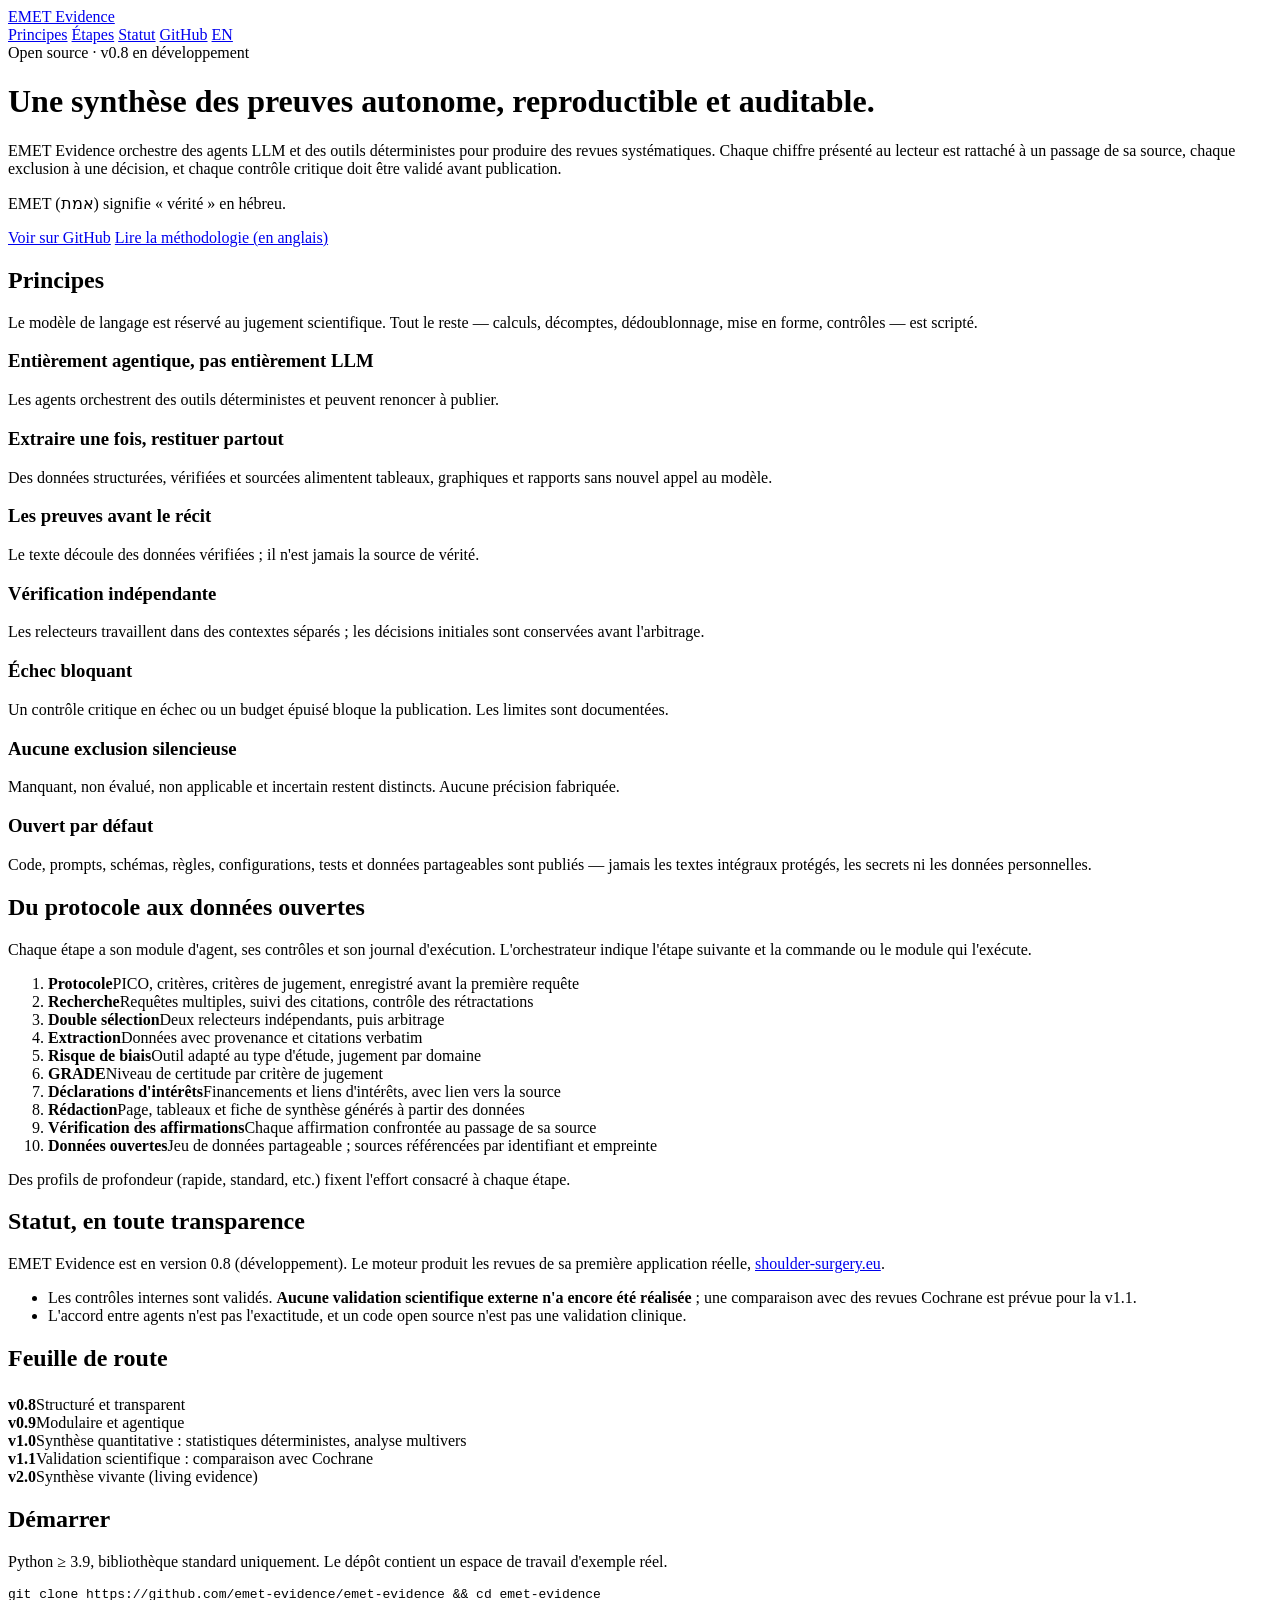
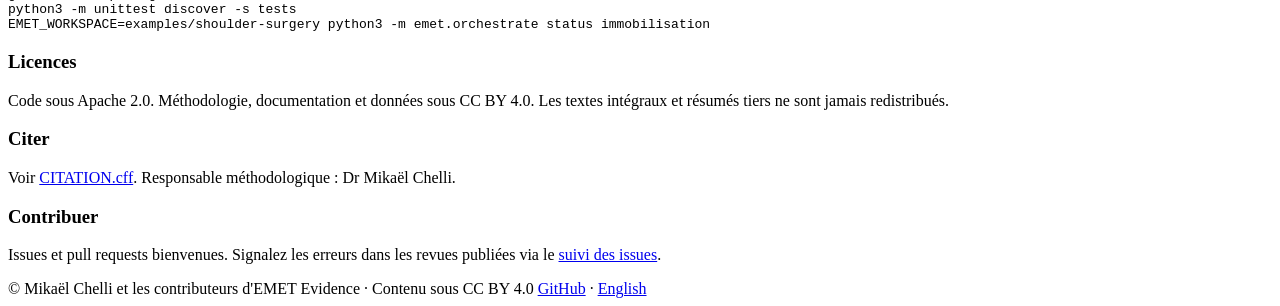
==== public/fr/index.html @ a4d4337a "One-page site for emet-evidence.com (EN + FR), Cloudflare Workers static assets Co-Authored-By: Clau" ====
<!doctype html>
<html lang="fr">
<head>
<meta charset="utf-8">
<meta name="viewport" content="width=device-width, initial-scale=1">
<title>EMET Evidence — cadre open source de synthèse des preuves auditable</title>
<meta name="description" content="EMET Evidence est un cadre open source de synthèse des preuves autonome, reproductible et auditable : des agents LLM orchestrent des outils déterministes pour produire des revues systématiques.">
<link rel="canonical" href="https://emet-evidence.com/fr/">
<link rel="alternate" hreflang="en" href="https://emet-evidence.com/">
<link rel="alternate" hreflang="fr" href="https://emet-evidence.com/fr/">
<link rel="alternate" hreflang="x-default" href="https://emet-evidence.com/">
<meta property="og:title" content="EMET Evidence">
<meta property="og:description" content="Cadre open source de synthèse des preuves autonome, reproductible et auditable.">
<meta property="og:url" content="https://emet-evidence.com/fr/">
<meta property="og:type" content="website">
<meta property="og:locale" content="fr_FR">
<link rel="icon" href="/favicon.svg" type="image/svg+xml">
<link rel="stylesheet" href="/style.css">
</head>
<body>

<header class="top">
  <div class="wrap">
    <a class="brand" href="/fr/"><img class="mark" src="/favicon.svg" alt="">EMET Evidence</a>
    <nav class="top">
      <a href="#principes">Principes</a>
      <a href="#pipeline">Étapes</a>
      <a href="#statut">Statut</a>
      <a href="https://github.com/emet-evidence/emet-evidence">GitHub</a>
      <a class="lang" href="/" hreflang="en" lang="en">EN</a>
    </nav>
  </div>
</header>

<main>
<div class="wrap hero">
  <div class="eyebrow">Open source · v0.8 en développement</div>
  <h1>Une synthèse des preuves autonome, reproductible et auditable.</h1>
  <p class="lead">EMET Evidence orchestre des agents LLM et des outils déterministes pour produire des revues systématiques. Chaque chiffre présenté au lecteur est rattaché à un passage de sa source, chaque exclusion à une décision, et chaque contrôle critique doit être validé avant publication.</p>
  <p class="lead"><span class="hebrew">EMET (אמת) signifie « vérité » en hébreu.</span></p>
  <div class="cta">
    <a class="btn primary" href="https://github.com/emet-evidence/emet-evidence">Voir sur GitHub</a>
    <a class="btn ghost" href="https://github.com/emet-evidence/emet-evidence/blob/main/methodology/METHODOLOGY.md">Lire la méthodologie (en anglais)</a>
  </div>
</div>

<section id="principes">
  <div class="wrap">
    <h2>Principes</h2>
    <p class="sub">Le modèle de langage est réservé au jugement scientifique. Tout le reste — calculs, décomptes, dédoublonnage, mise en forme, contrôles — est scripté.</p>
    <div class="grid">
      <div class="card"><h3>Entièrement agentique, pas entièrement LLM</h3><p>Les agents orchestrent des outils déterministes et peuvent renoncer à publier.</p></div>
      <div class="card"><h3>Extraire une fois, restituer partout</h3><p>Des données structurées, vérifiées et sourcées alimentent tableaux, graphiques et rapports sans nouvel appel au modèle.</p></div>
      <div class="card"><h3>Les preuves avant le récit</h3><p>Le texte découle des données vérifiées ; il n'est jamais la source de vérité.</p></div>
      <div class="card"><h3>Vérification indépendante</h3><p>Les relecteurs travaillent dans des contextes séparés ; les décisions initiales sont conservées avant l'arbitrage.</p></div>
      <div class="card"><h3>Échec bloquant</h3><p>Un contrôle critique en échec ou un budget épuisé bloque la publication. Les limites sont documentées.</p></div>
      <div class="card"><h3>Aucune exclusion silencieuse</h3><p>Manquant, non évalué, non applicable et incertain restent distincts. Aucune précision fabriquée.</p></div>
      <div class="card"><h3>Ouvert par défaut</h3><p>Code, prompts, schémas, règles, configurations, tests et données partageables sont publiés — jamais les textes intégraux protégés, les secrets ni les données personnelles.</p></div>
    </div>
  </div>
</section>

<section id="pipeline">
  <div class="wrap">
    <h2>Du protocole aux données ouvertes</h2>
    <p class="sub">Chaque étape a son module d'agent, ses contrôles et son journal d'exécution. L'orchestrateur indique l'étape suivante et la commande ou le module qui l'exécute.</p>
    <ol class="pipeline">
      <li><strong>Protocole</strong><span>PICO, critères, critères de jugement, enregistré avant la première requête</span></li>
      <li><strong>Recherche</strong><span>Requêtes multiples, suivi des citations, contrôle des rétractations</span></li>
      <li><strong>Double sélection</strong><span>Deux relecteurs indépendants, puis arbitrage</span></li>
      <li><strong>Extraction</strong><span>Données avec provenance et citations verbatim</span></li>
      <li><strong>Risque de biais</strong><span>Outil adapté au type d'étude, jugement par domaine</span></li>
      <li><strong>GRADE</strong><span>Niveau de certitude par critère de jugement</span></li>
      <li><strong>Déclarations d'intérêts</strong><span>Financements et liens d'intérêts, avec lien vers la source</span></li>
      <li><strong>Rédaction</strong><span>Page, tableaux et fiche de synthèse générés à partir des données</span></li>
      <li><strong>Vérification des affirmations</strong><span>Chaque affirmation confrontée au passage de sa source</span></li>
      <li><strong>Données ouvertes</strong><span>Jeu de données partageable ; sources référencées par identifiant et empreinte</span></li>
    </ol>
    <p class="note">Des profils de profondeur (rapide, standard, etc.) fixent l'effort consacré à chaque étape.</p>
  </div>
</section>

<section id="statut">
  <div class="wrap">
    <div class="status">
      <h2>Statut, en toute transparence</h2>
      <p>EMET Evidence est en version 0.8 (développement). Le moteur produit les revues de sa première application réelle, <a href="https://shoulder-surgery.eu">shoulder-surgery.eu</a>.</p>
      <ul>
        <li>Les contrôles internes sont validés. <strong>Aucune validation scientifique externe n'a encore été réalisée</strong> ; une comparaison avec des revues Cochrane est prévue pour la v1.1.</li>
        <li>L'accord entre agents n'est pas l'exactitude, et un code open source n'est pas une validation clinique.</li>
      </ul>
    </div>
  </div>
</section>

<section id="feuille-de-route">
  <div class="wrap">
    <h2 style="margin-bottom:24px">Feuille de route</h2>
    <div class="roadmap">
      <div class="now"><b>v0.8</b><span>Structuré et transparent</span></div>
      <div><b>v0.9</b><span>Modulaire et agentique</span></div>
      <div><b>v1.0</b><span>Synthèse quantitative : statistiques déterministes, analyse multivers</span></div>
      <div><b>v1.1</b><span>Validation scientifique : comparaison avec Cochrane</span></div>
      <div><b>v2.0</b><span>Synthèse vivante (living evidence)</span></div>
    </div>
  </div>
</section>

<section id="demarrer">
  <div class="wrap">
    <h2>Démarrer</h2>
    <p class="sub">Python ≥ 3.9, bibliothèque standard uniquement. Le dépôt contient un espace de travail d'exemple réel.</p>
<pre><code>git clone https://github.com/emet-evidence/emet-evidence && cd emet-evidence
python3 -m unittest discover -s tests
EMET_WORKSPACE=examples/shoulder-surgery python3 -m emet.orchestrate status immobilisation</code></pre>
  </div>
</section>

<section id="licences">
  <div class="wrap grid">
    <div class="card"><h3>Licences</h3><p>Code sous Apache 2.0. Méthodologie, documentation et données sous CC BY 4.0. Les textes intégraux et résumés tiers ne sont jamais redistribués.</p></div>
    <div class="card"><h3>Citer</h3><p>Voir <a href="https://github.com/emet-evidence/emet-evidence/blob/main/CITATION.cff">CITATION.cff</a>. Responsable méthodologique : Dr Mikaël Chelli.</p></div>
    <div class="card"><h3>Contribuer</h3><p>Issues et pull requests bienvenues. Signalez les erreurs dans les revues publiées via le <a href="https://github.com/emet-evidence/emet-evidence/issues">suivi des issues</a>.</p></div>
  </div>
</section>
</main>

<footer>
  <div class="wrap">
    <span>© Mikaël Chelli et les contributeurs d'EMET Evidence · Contenu sous CC BY 4.0</span>
    <span><a href="https://github.com/emet-evidence/emet-evidence">GitHub</a> · <a href="/" hreflang="en" lang="en">English</a></span>
  </div>
</footer>
</body>
</html>
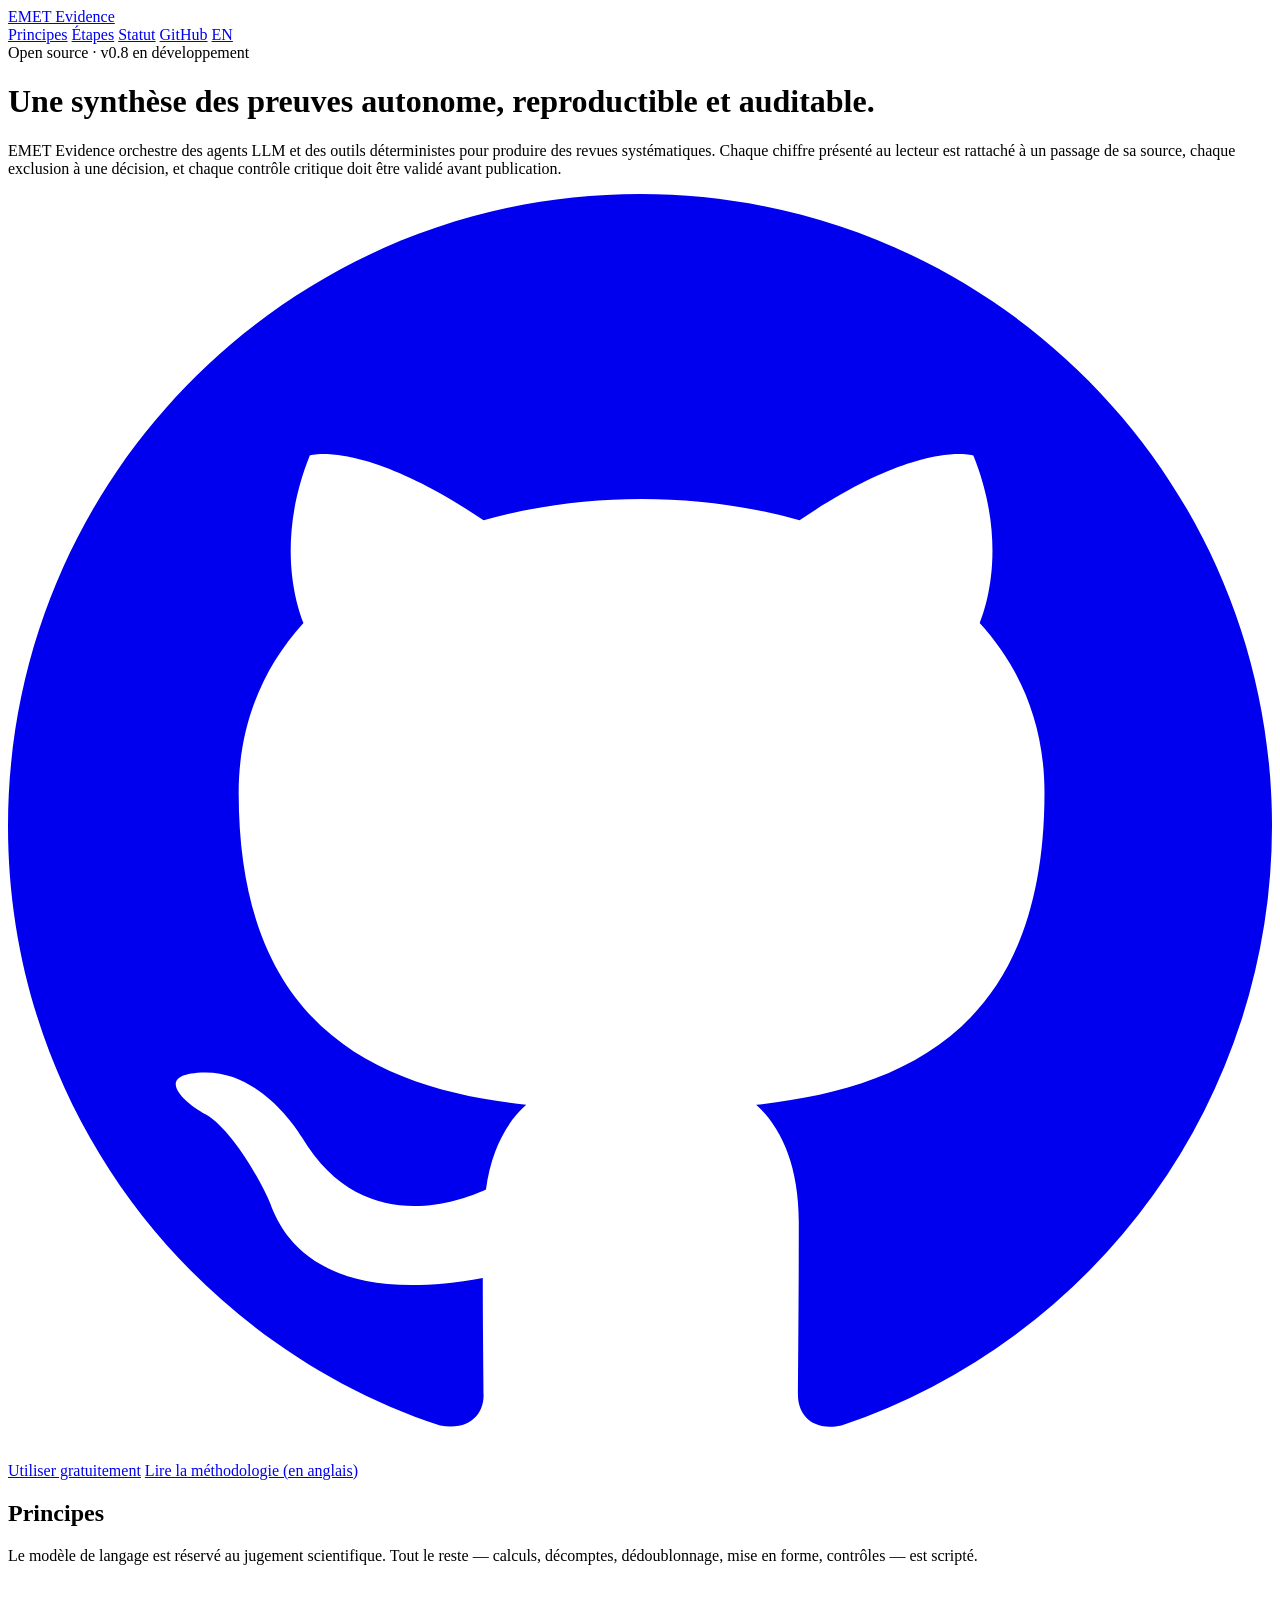
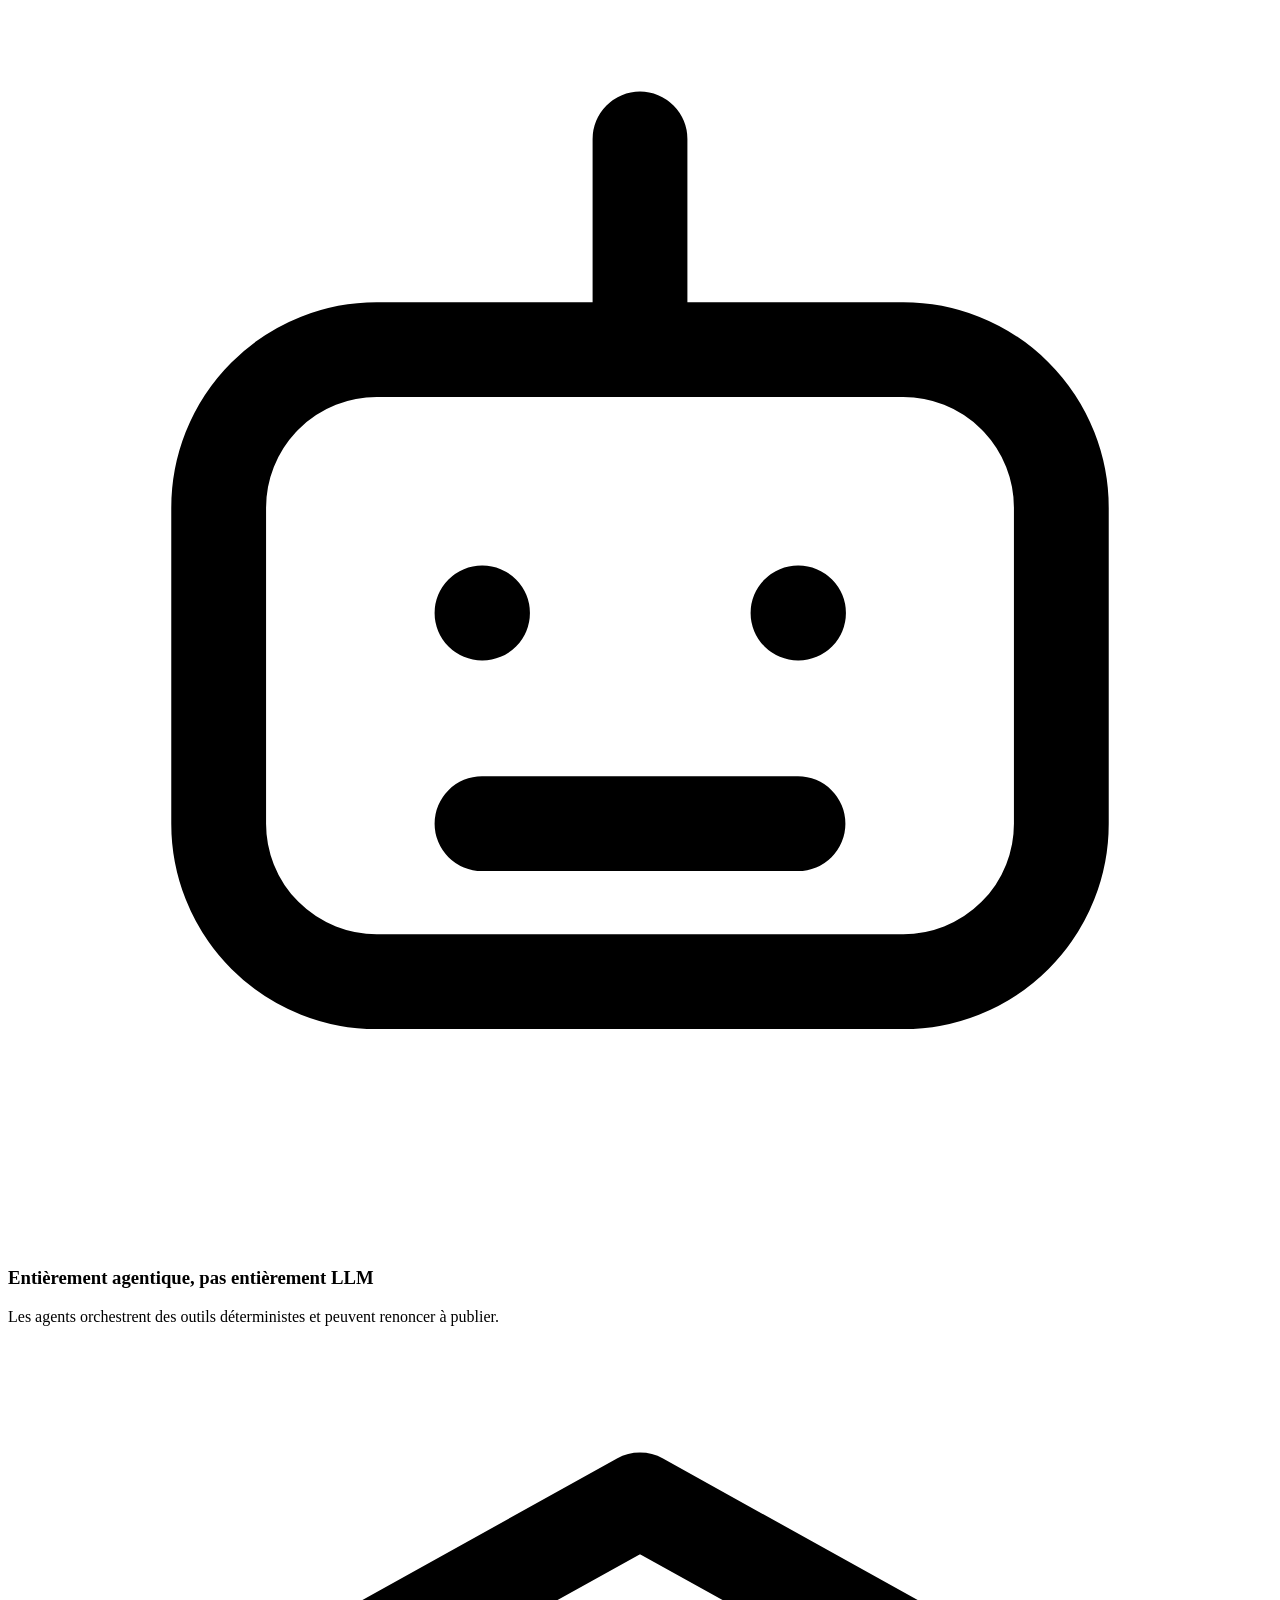
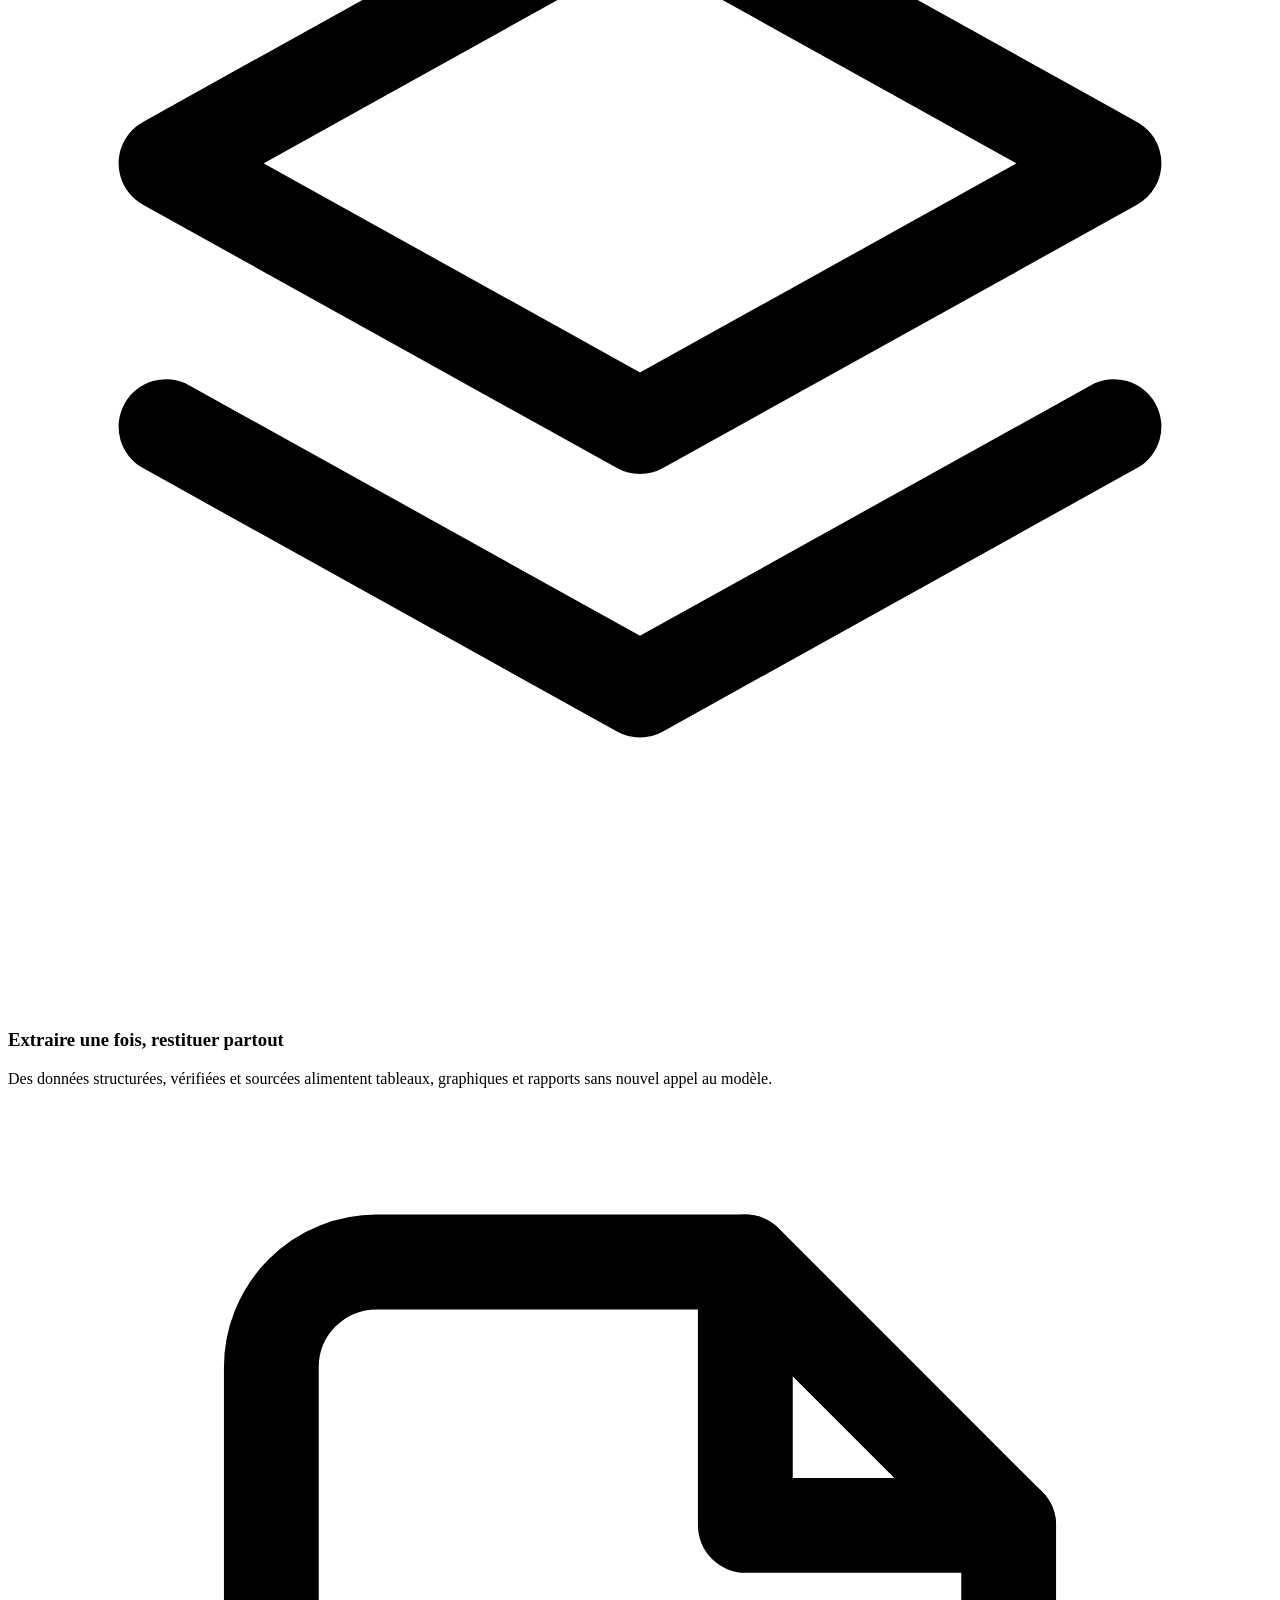
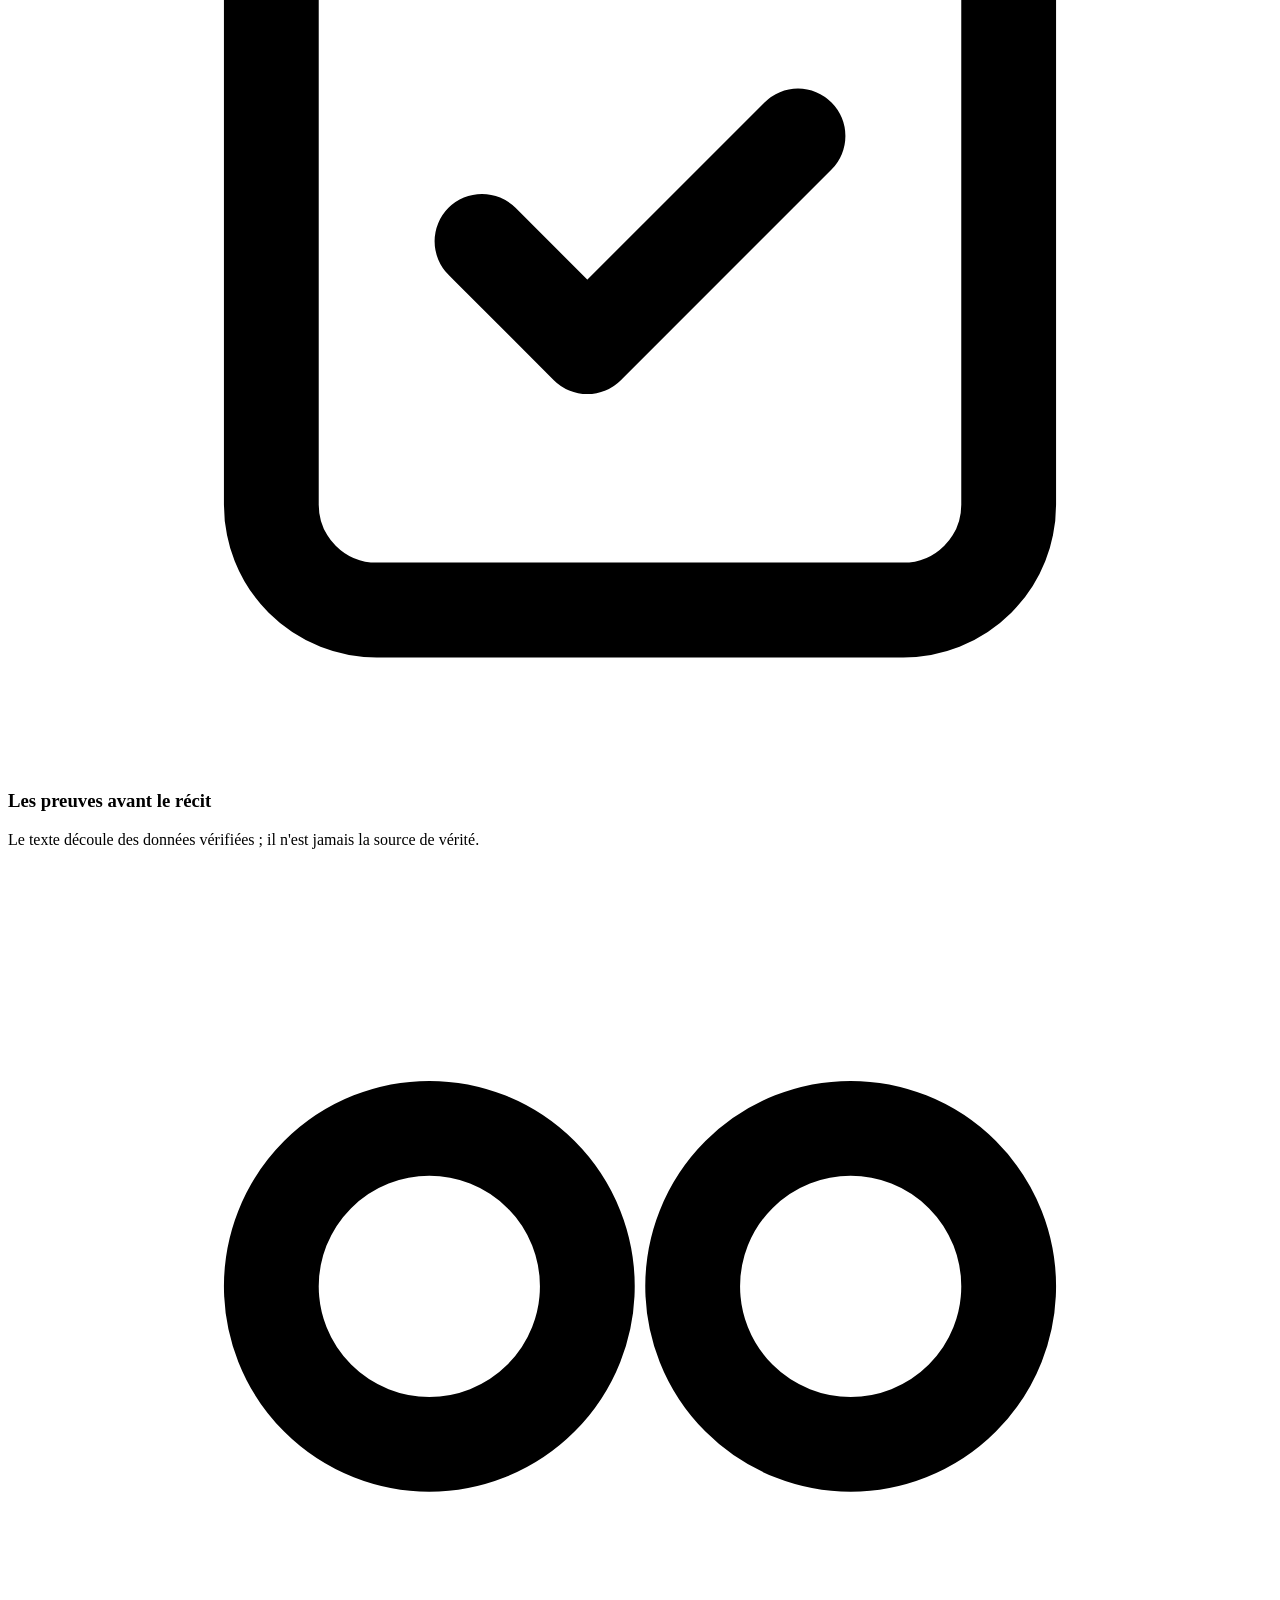
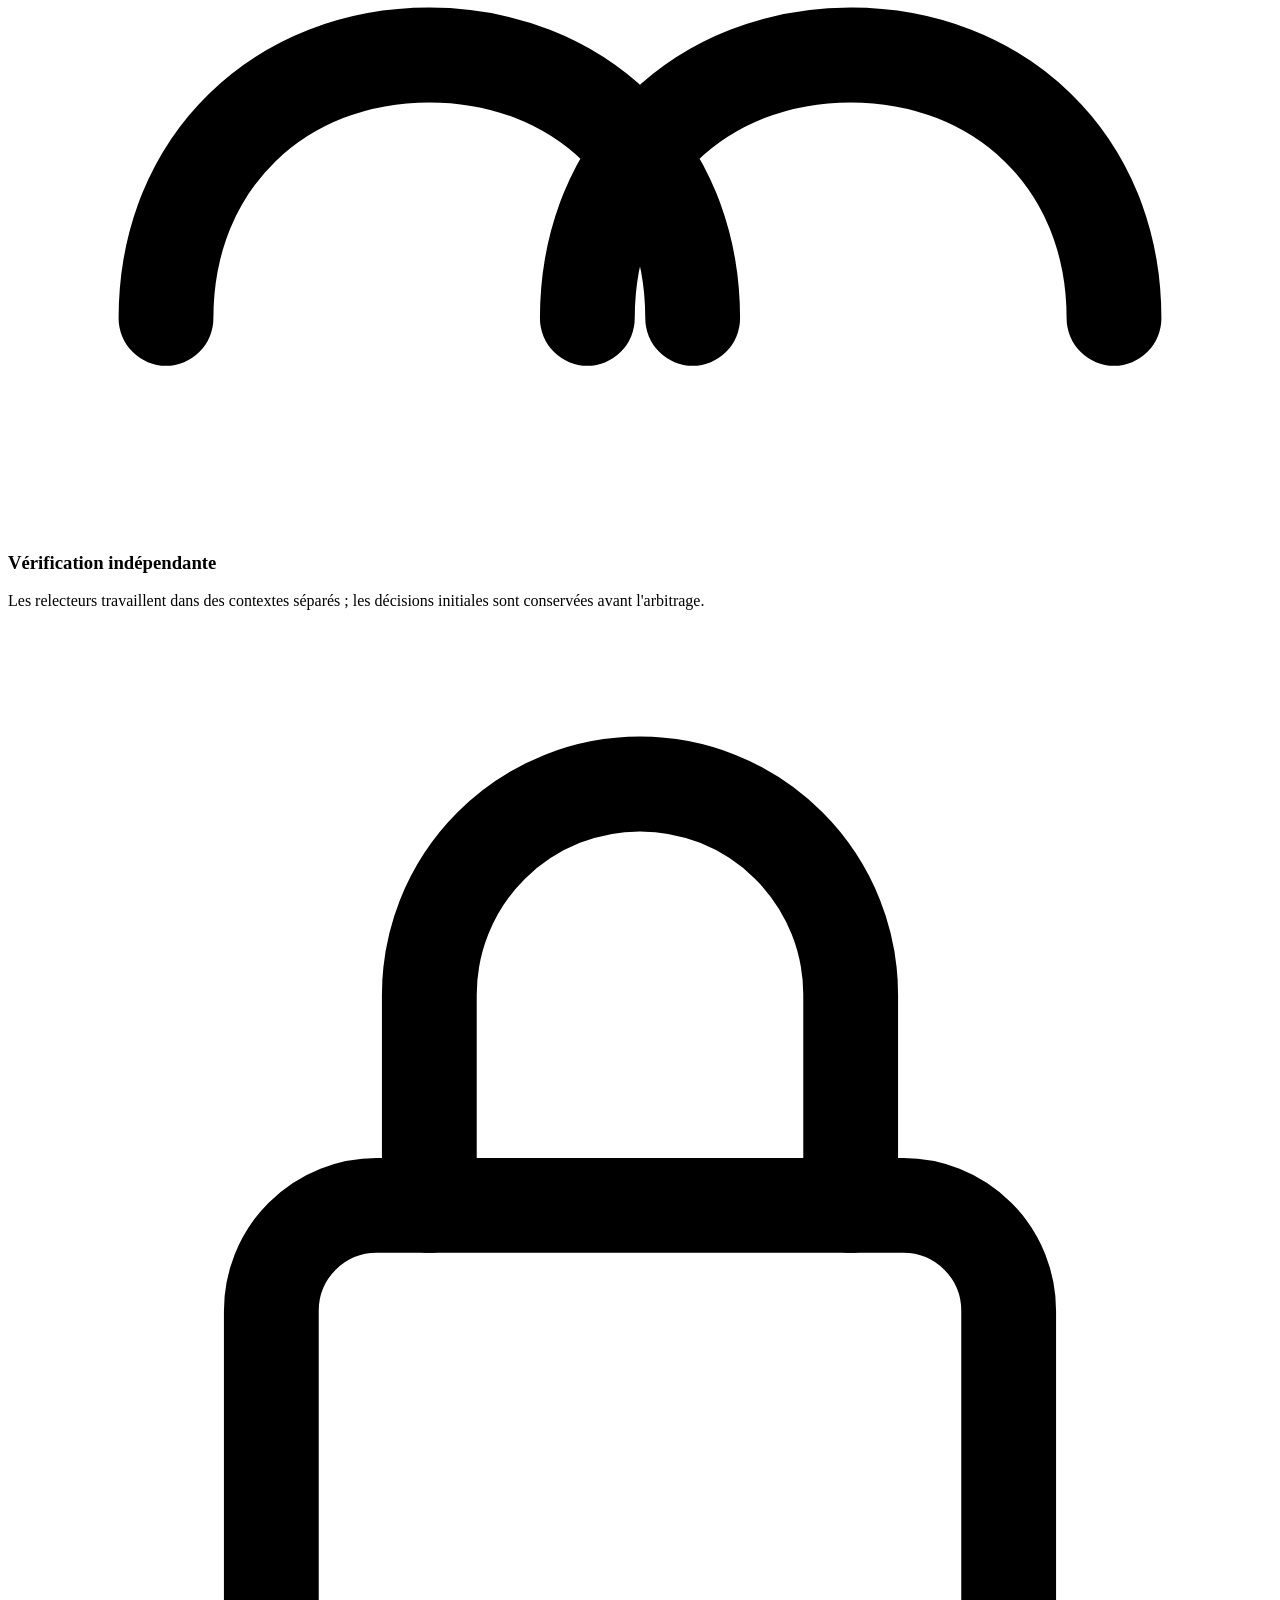
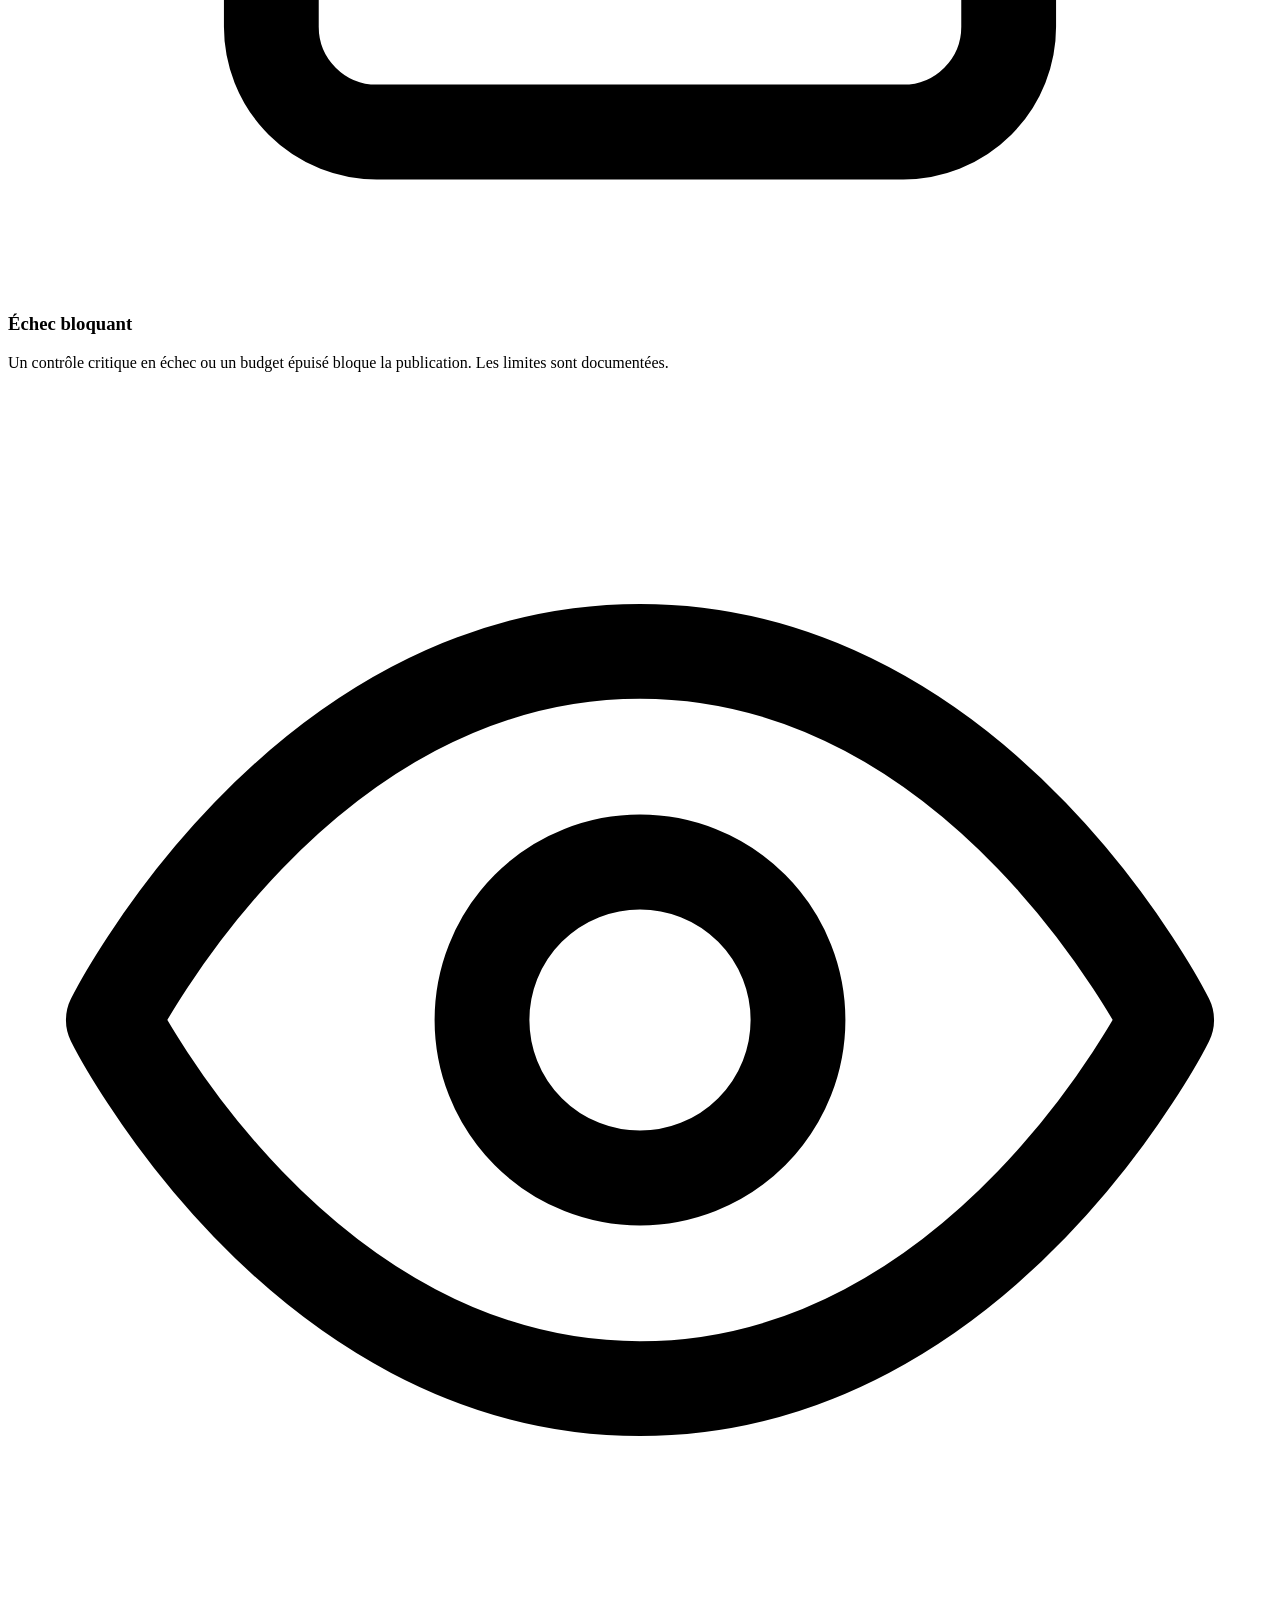
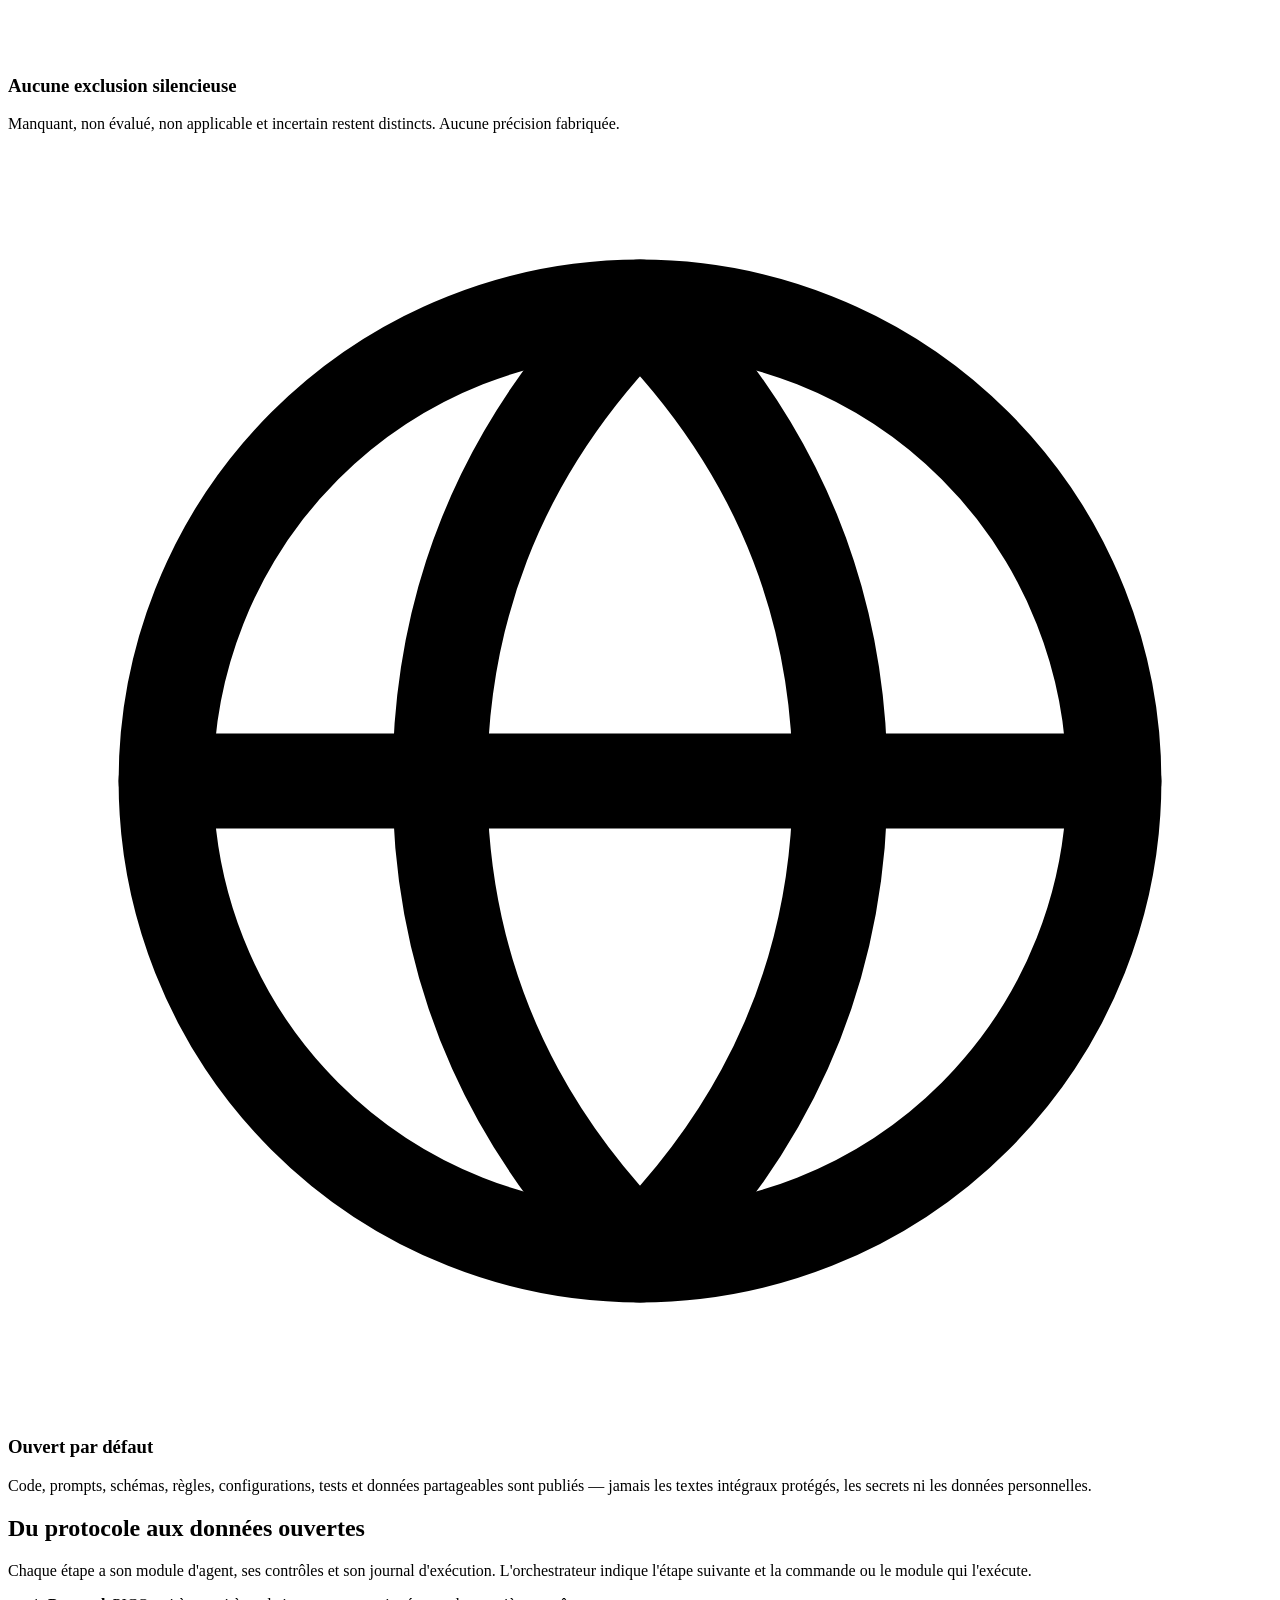
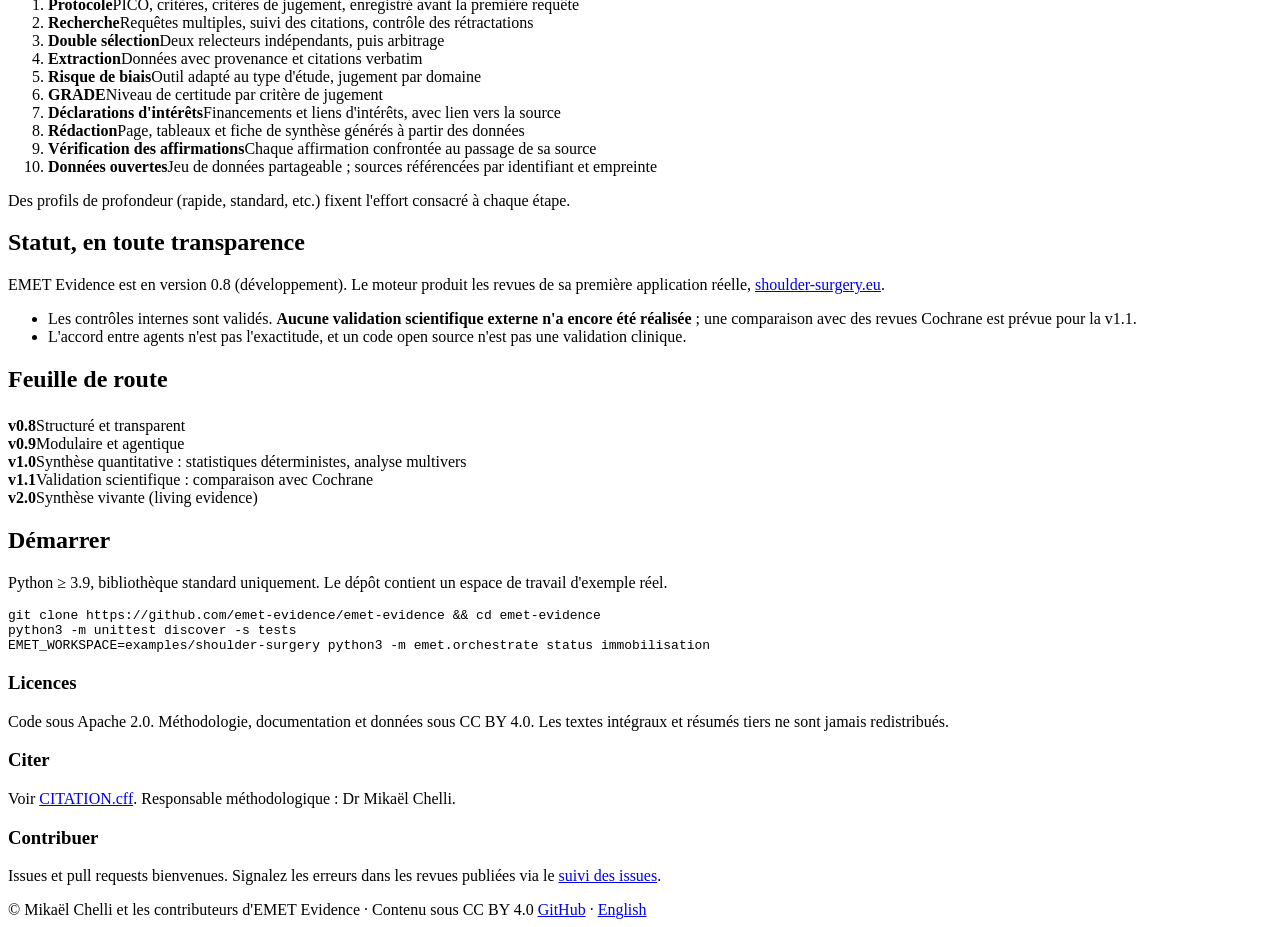
==== commit 3465a54a: "Dark theme with violet accents, livelier principle cards, direct GitHub CTA Co-Authored-By: Claude O" ====
--- a/public/fr/index.html
+++ b/public/fr/index.html
@@ -37,9 +37,8 @@
   <div class="eyebrow">Open source · v0.8 en développement</div>
   <h1>Une synthèse des preuves autonome, reproductible et auditable.</h1>
   <p class="lead">EMET Evidence orchestre des agents LLM et des outils déterministes pour produire des revues systématiques. Chaque chiffre présenté au lecteur est rattaché à un passage de sa source, chaque exclusion à une décision, et chaque contrôle critique doit être validé avant publication.</p>
-  <p class="lead"><span class="hebrew">EMET (אמת) signifie « vérité » en hébreu.</span></p>
   <div class="cta">
-    <a class="btn primary" href="https://github.com/emet-evidence/emet-evidence">Voir sur GitHub</a>
+    <a class="btn primary" href="https://github.com/emet-evidence/emet-evidence"><svg class="gh" viewBox="0 0 16 16" aria-hidden="true"><path fill="currentColor" d="M8 0C3.58 0 0 3.58 0 8c0 3.54 2.29 6.53 5.47 7.59.4.07.55-.17.55-.38 0-.19-.01-.82-.01-1.49-2.01.37-2.53-.49-2.69-.94-.09-.23-.48-.94-.82-1.13-.28-.15-.68-.52-.01-.53.63-.01 1.08.58 1.23.82.72 1.21 1.87.87 2.33.66.07-.52.28-.87.51-1.07-1.78-.2-3.64-.89-3.64-3.95 0-.87.31-1.59.82-2.15-.08-.2-.36-1.02.08-2.12 0 0 .67-.21 2.2.82.64-.18 1.32-.27 2-.27.68 0 1.36.09 2 .27 1.53-1.04 2.2-.82 2.2-.82.44 1.1.16 1.92.08 2.12.51.56.82 1.27.82 2.15 0 3.07-1.87 3.75-3.65 3.95.29.25.54.73.54 1.48 0 1.07-.01 1.93-.01 2.2 0 .21.15.46.55.38A8.013 8.013 0 0016 8c0-4.42-3.58-8-8-8z"/></svg>Utiliser gratuitement</a>
     <a class="btn ghost" href="https://github.com/emet-evidence/emet-evidence/blob/main/methodology/METHODOLOGY.md">Lire la méthodologie (en anglais)</a>
   </div>
 </div>
@@ -48,14 +47,14 @@
   <div class="wrap">
     <h2>Principes</h2>
     <p class="sub">Le modèle de langage est réservé au jugement scientifique. Tout le reste — calculs, décomptes, dédoublonnage, mise en forme, contrôles — est scripté.</p>
-    <div class="grid">
-      <div class="card"><h3>Entièrement agentique, pas entièrement LLM</h3><p>Les agents orchestrent des outils déterministes et peuvent renoncer à publier.</p></div>
-      <div class="card"><h3>Extraire une fois, restituer partout</h3><p>Des données structurées, vérifiées et sourcées alimentent tableaux, graphiques et rapports sans nouvel appel au modèle.</p></div>
-      <div class="card"><h3>Les preuves avant le récit</h3><p>Le texte découle des données vérifiées ; il n'est jamais la source de vérité.</p></div>
-      <div class="card"><h3>Vérification indépendante</h3><p>Les relecteurs travaillent dans des contextes séparés ; les décisions initiales sont conservées avant l'arbitrage.</p></div>
-      <div class="card"><h3>Échec bloquant</h3><p>Un contrôle critique en échec ou un budget épuisé bloque la publication. Les limites sont documentées.</p></div>
-      <div class="card"><h3>Aucune exclusion silencieuse</h3><p>Manquant, non évalué, non applicable et incertain restent distincts. Aucune précision fabriquée.</p></div>
-      <div class="card"><h3>Ouvert par défaut</h3><p>Code, prompts, schémas, règles, configurations, tests et données partageables sont publiés — jamais les textes intégraux protégés, les secrets ni les données personnelles.</p></div>
+    <div class="grid principles">
+      <div class="card c1"><div class="ico"><svg viewBox="0 0 24 24" fill="none" stroke="currentColor" stroke-width="1.8" stroke-linecap="round" stroke-linejoin="round" aria-hidden="true"><rect x="4" y="7" width="16" height="12" rx="3"/><path d="M12 3v4M9 12h.01M15 12h.01M9 16h6"/></svg></div><h3>Entièrement agentique, pas entièrement LLM</h3><p>Les agents orchestrent des outils déterministes et peuvent renoncer à publier.</p></div>
+      <div class="card c2"><div class="ico"><svg viewBox="0 0 24 24" fill="none" stroke="currentColor" stroke-width="1.8" stroke-linecap="round" stroke-linejoin="round" aria-hidden="true"><path d="M12 3l9 5-9 5-9-5 9-5z"/><path d="M3 13l9 5 9-5"/></svg></div><h3>Extraire une fois, restituer partout</h3><p>Des données structurées, vérifiées et sourcées alimentent tableaux, graphiques et rapports sans nouvel appel au modèle.</p></div>
+      <div class="card c3"><div class="ico"><svg viewBox="0 0 24 24" fill="none" stroke="currentColor" stroke-width="1.8" stroke-linecap="round" stroke-linejoin="round" aria-hidden="true"><path d="M14 3H7a2 2 0 00-2 2v14a2 2 0 002 2h10a2 2 0 002-2V8l-5-5z"/><path d="M14 3v5h5M9 14l2 2 4-4"/></svg></div><h3>Les preuves avant le récit</h3><p>Le texte découle des données vérifiées ; il n'est jamais la source de vérité.</p></div>
+      <div class="card c4"><div class="ico"><svg viewBox="0 0 24 24" fill="none" stroke="currentColor" stroke-width="1.8" stroke-linecap="round" stroke-linejoin="round" aria-hidden="true"><circle cx="8" cy="8" r="3"/><circle cx="16" cy="8" r="3"/><path d="M3 20c0-3 2.2-5 5-5s5 2 5 5M11 20c0-3 2.2-5 5-5s5 2 5 5"/></svg></div><h3>Vérification indépendante</h3><p>Les relecteurs travaillent dans des contextes séparés ; les décisions initiales sont conservées avant l'arbitrage.</p></div>
+      <div class="card c5"><div class="ico"><svg viewBox="0 0 24 24" fill="none" stroke="currentColor" stroke-width="1.8" stroke-linecap="round" stroke-linejoin="round" aria-hidden="true"><rect x="5" y="11" width="14" height="10" rx="2"/><path d="M8 11V7a4 4 0 018 0v4"/></svg></div><h3>Échec bloquant</h3><p>Un contrôle critique en échec ou un budget épuisé bloque la publication. Les limites sont documentées.</p></div>
+      <div class="card c6"><div class="ico"><svg viewBox="0 0 24 24" fill="none" stroke="currentColor" stroke-width="1.8" stroke-linecap="round" stroke-linejoin="round" aria-hidden="true"><path d="M2 12s3.5-7 10-7 10 7 10 7-3.5 7-10 7S2 12 2 12z"/><circle cx="12" cy="12" r="3"/></svg></div><h3>Aucune exclusion silencieuse</h3><p>Manquant, non évalué, non applicable et incertain restent distincts. Aucune précision fabriquée.</p></div>
+      <div class="card c7"><div class="ico"><svg viewBox="0 0 24 24" fill="none" stroke="currentColor" stroke-width="1.8" stroke-linecap="round" stroke-linejoin="round" aria-hidden="true"><circle cx="12" cy="12" r="9"/><path d="M3 12h18M12 3c2.5 2.5 3.8 5.5 3.8 9s-1.3 6.5-3.8 9c-2.5-2.5-3.8-5.5-3.8-9S9.5 5.5 12 3z"/></svg></div><h3>Ouvert par défaut</h3><p>Code, prompts, schémas, règles, configurations, tests et données partageables sont publiés — jamais les textes intégraux protégés, les secrets ni les données personnelles.</p></div>
     </div>
   </div>
 </section>
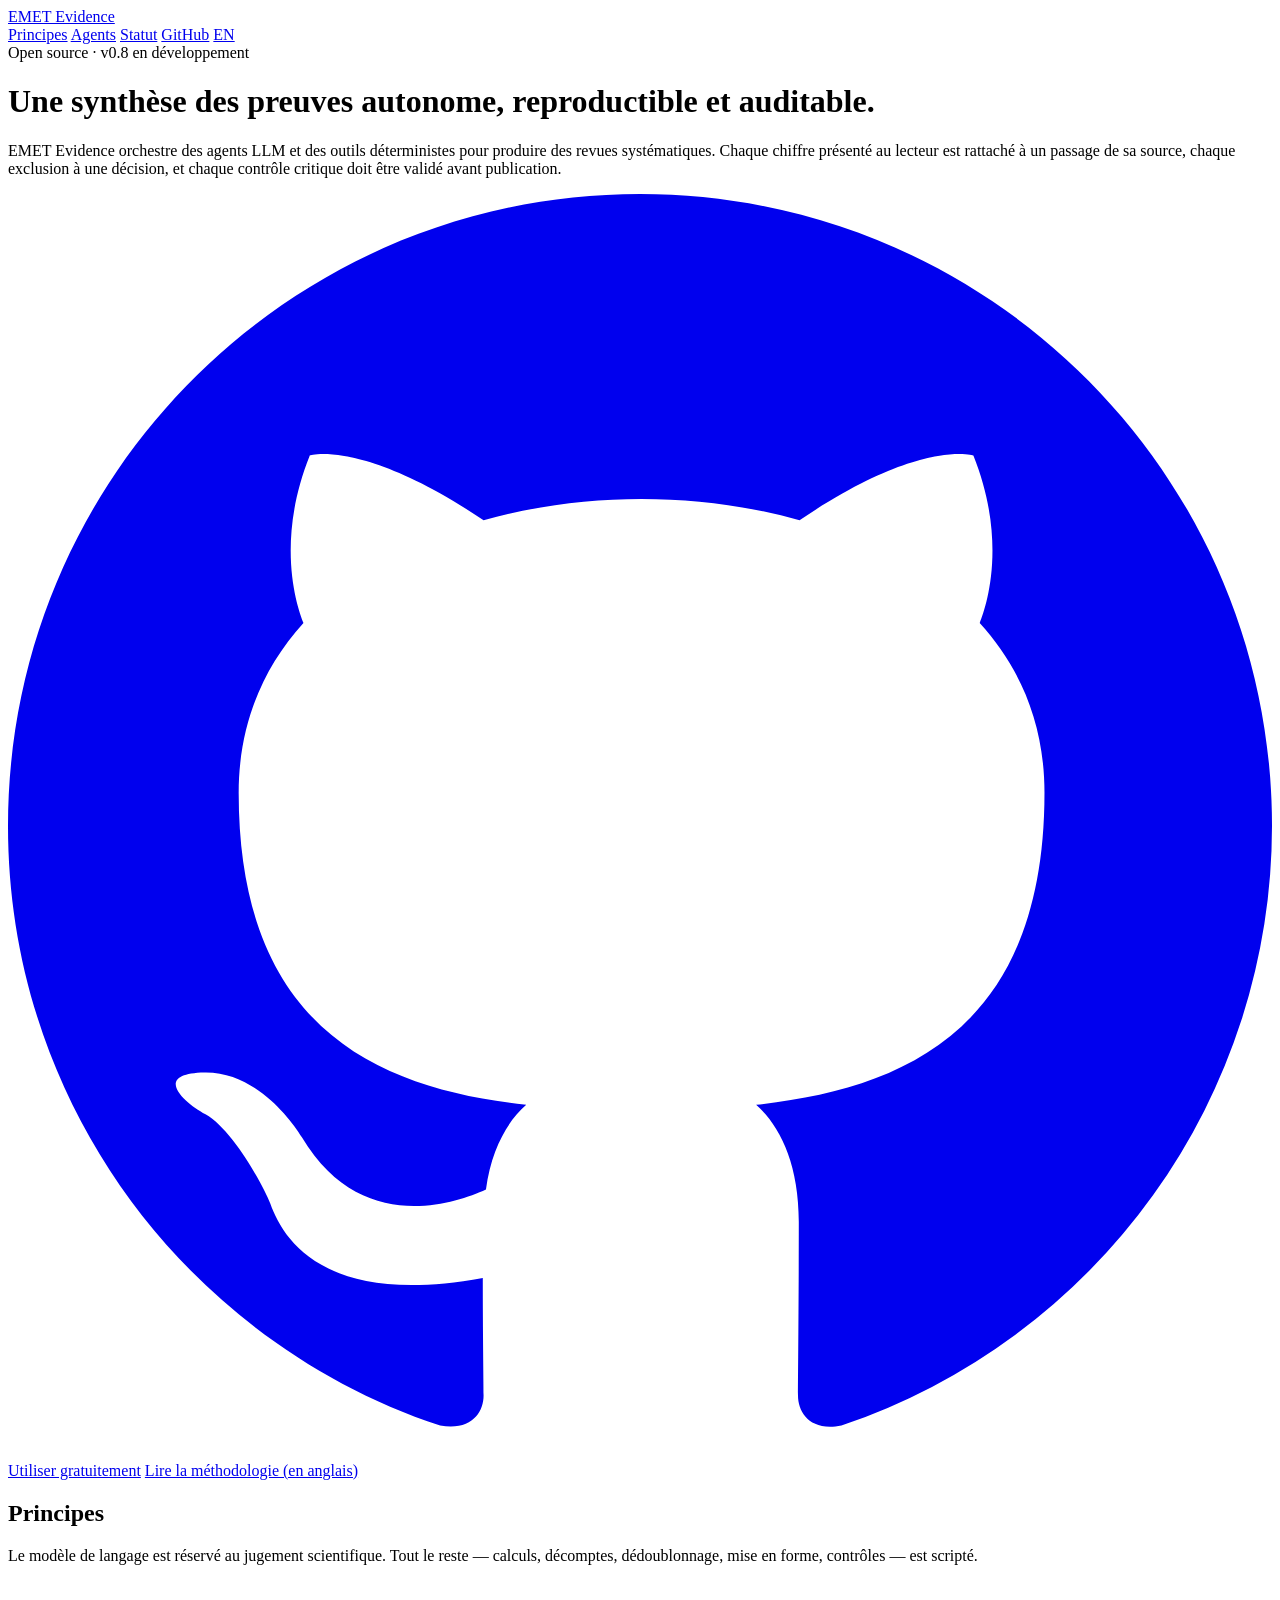
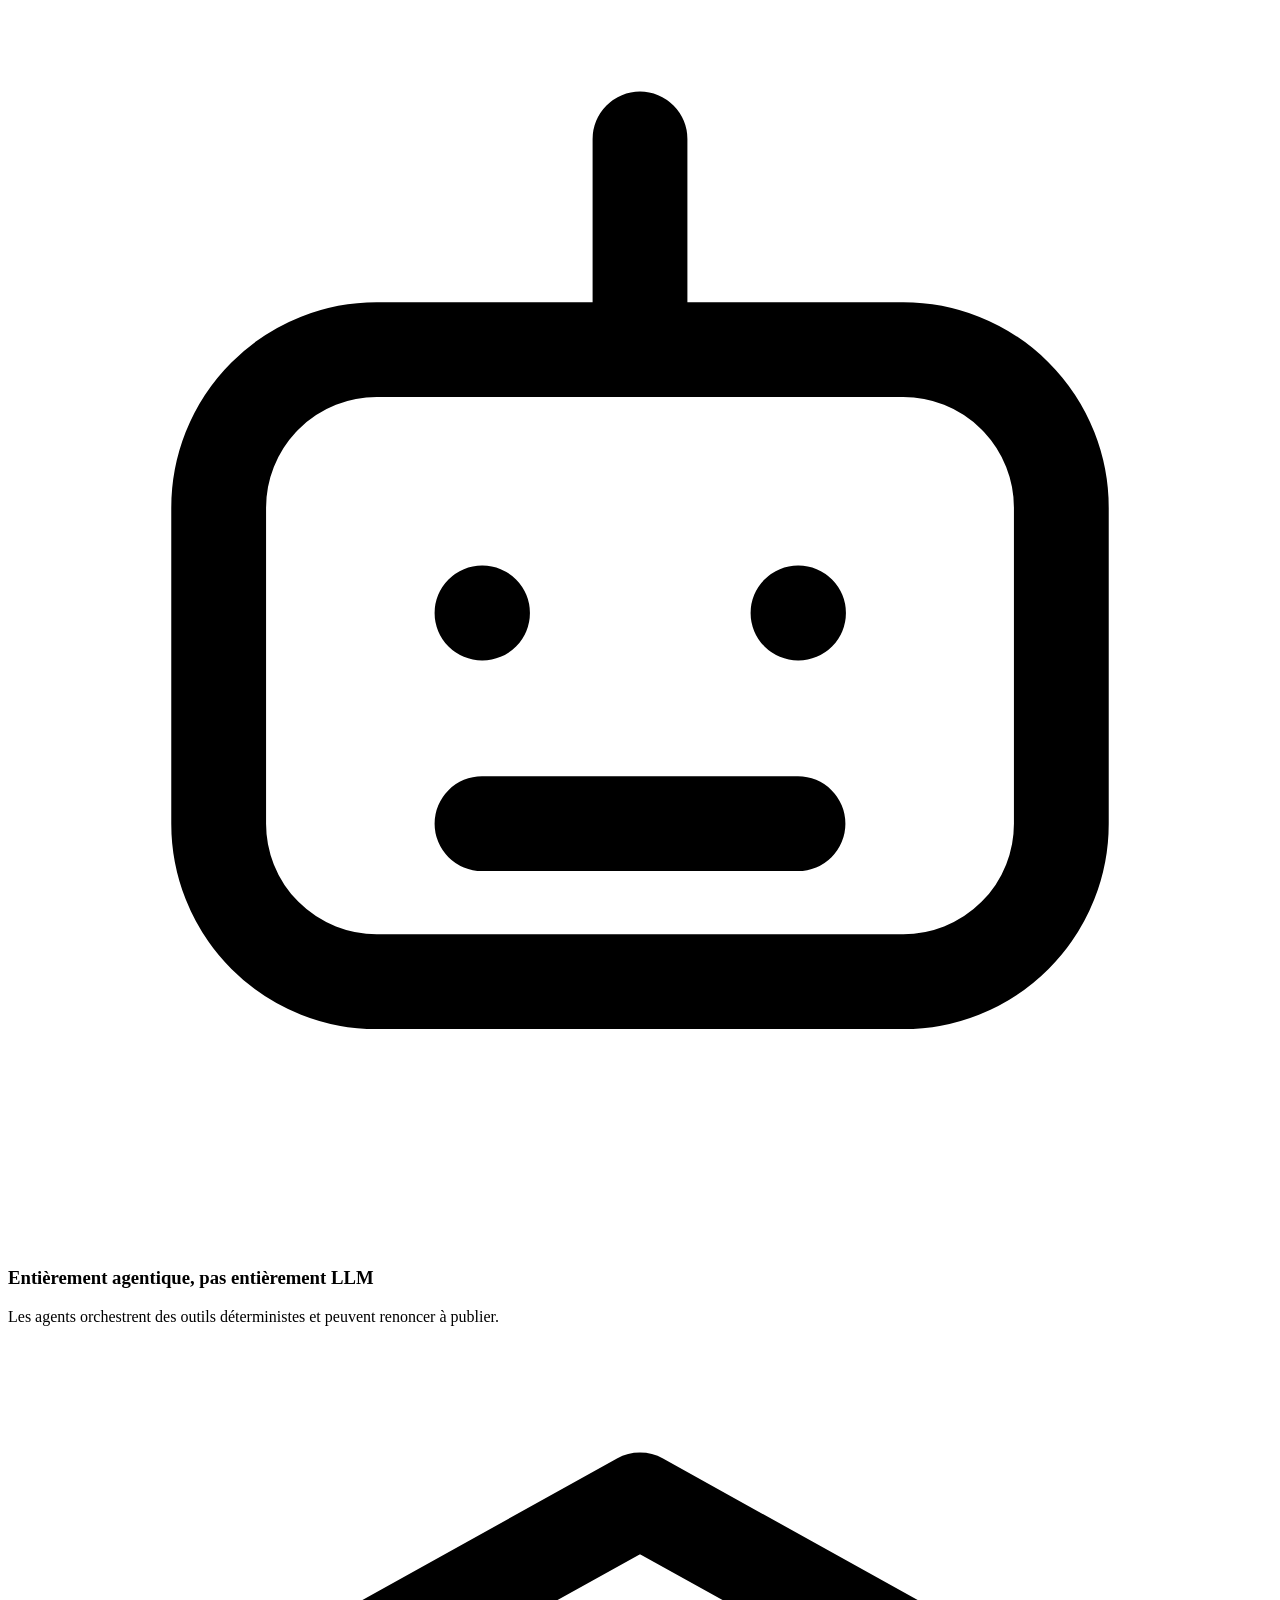
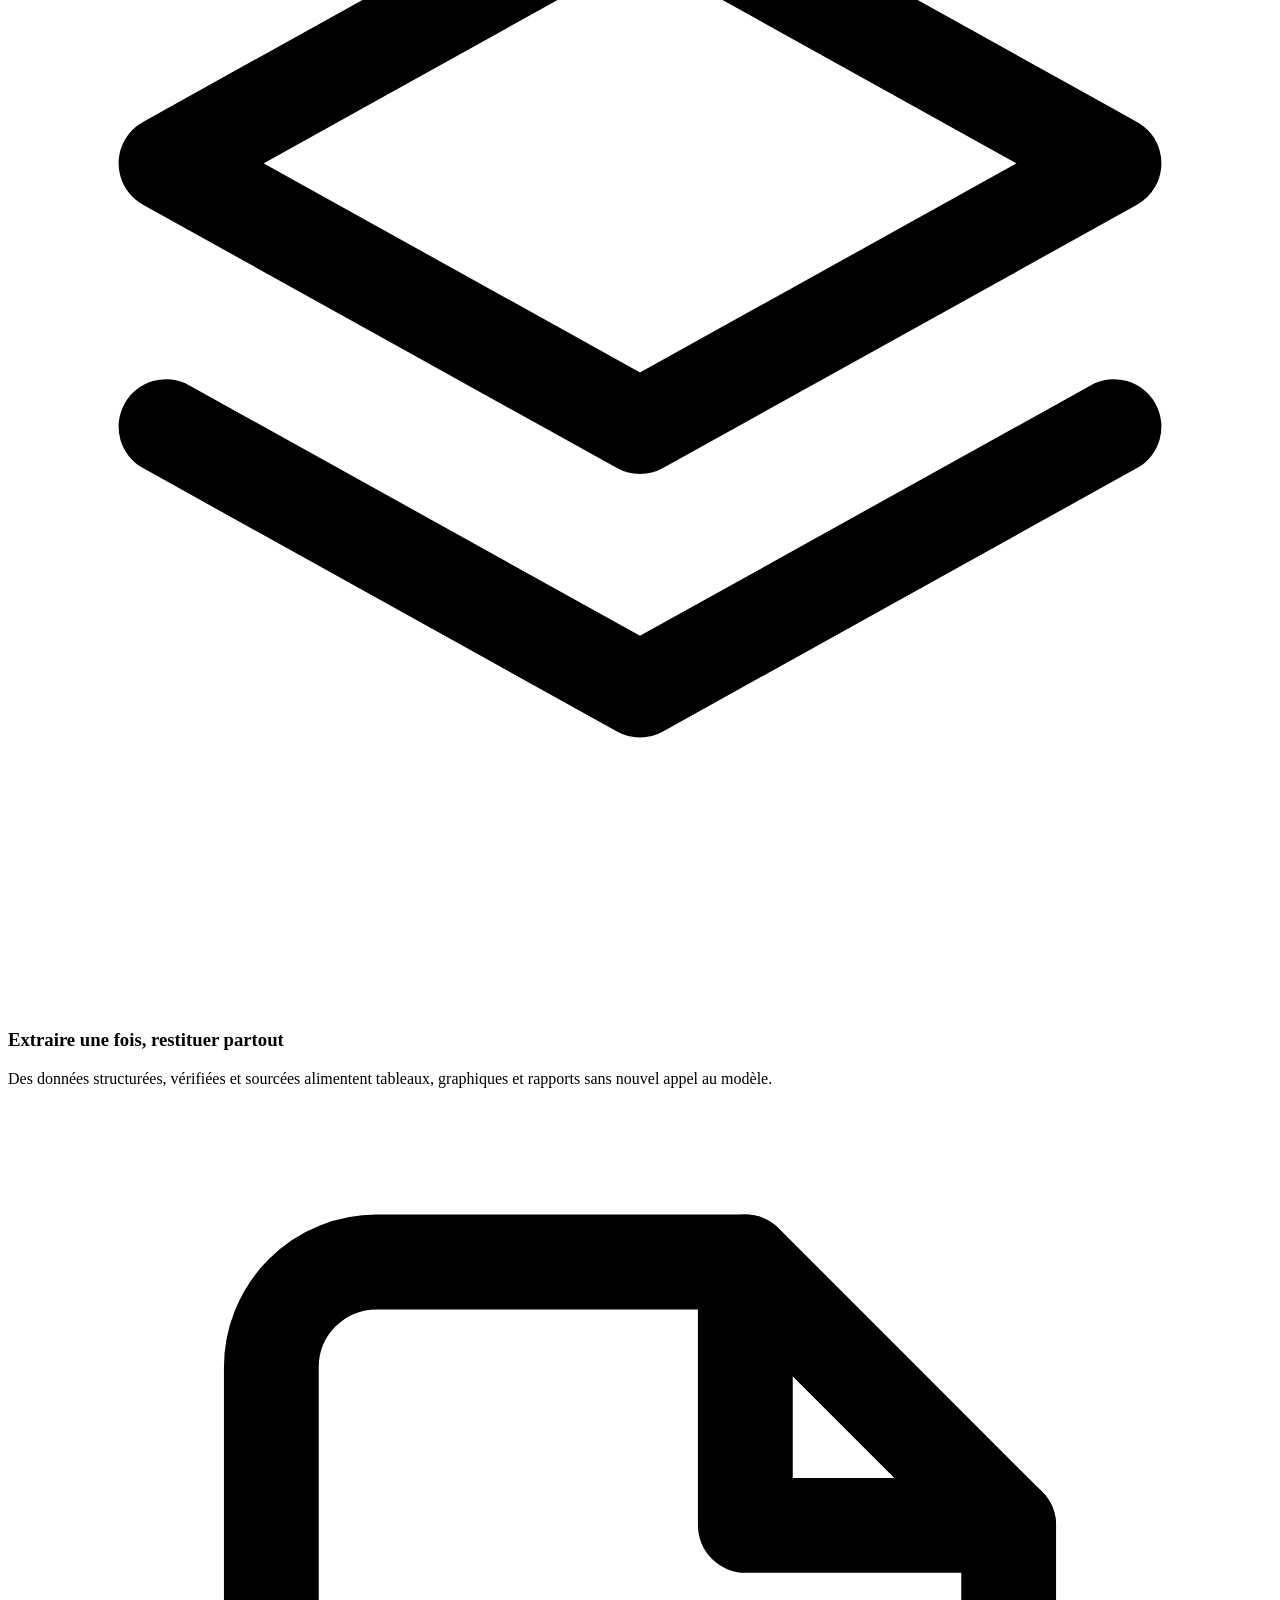
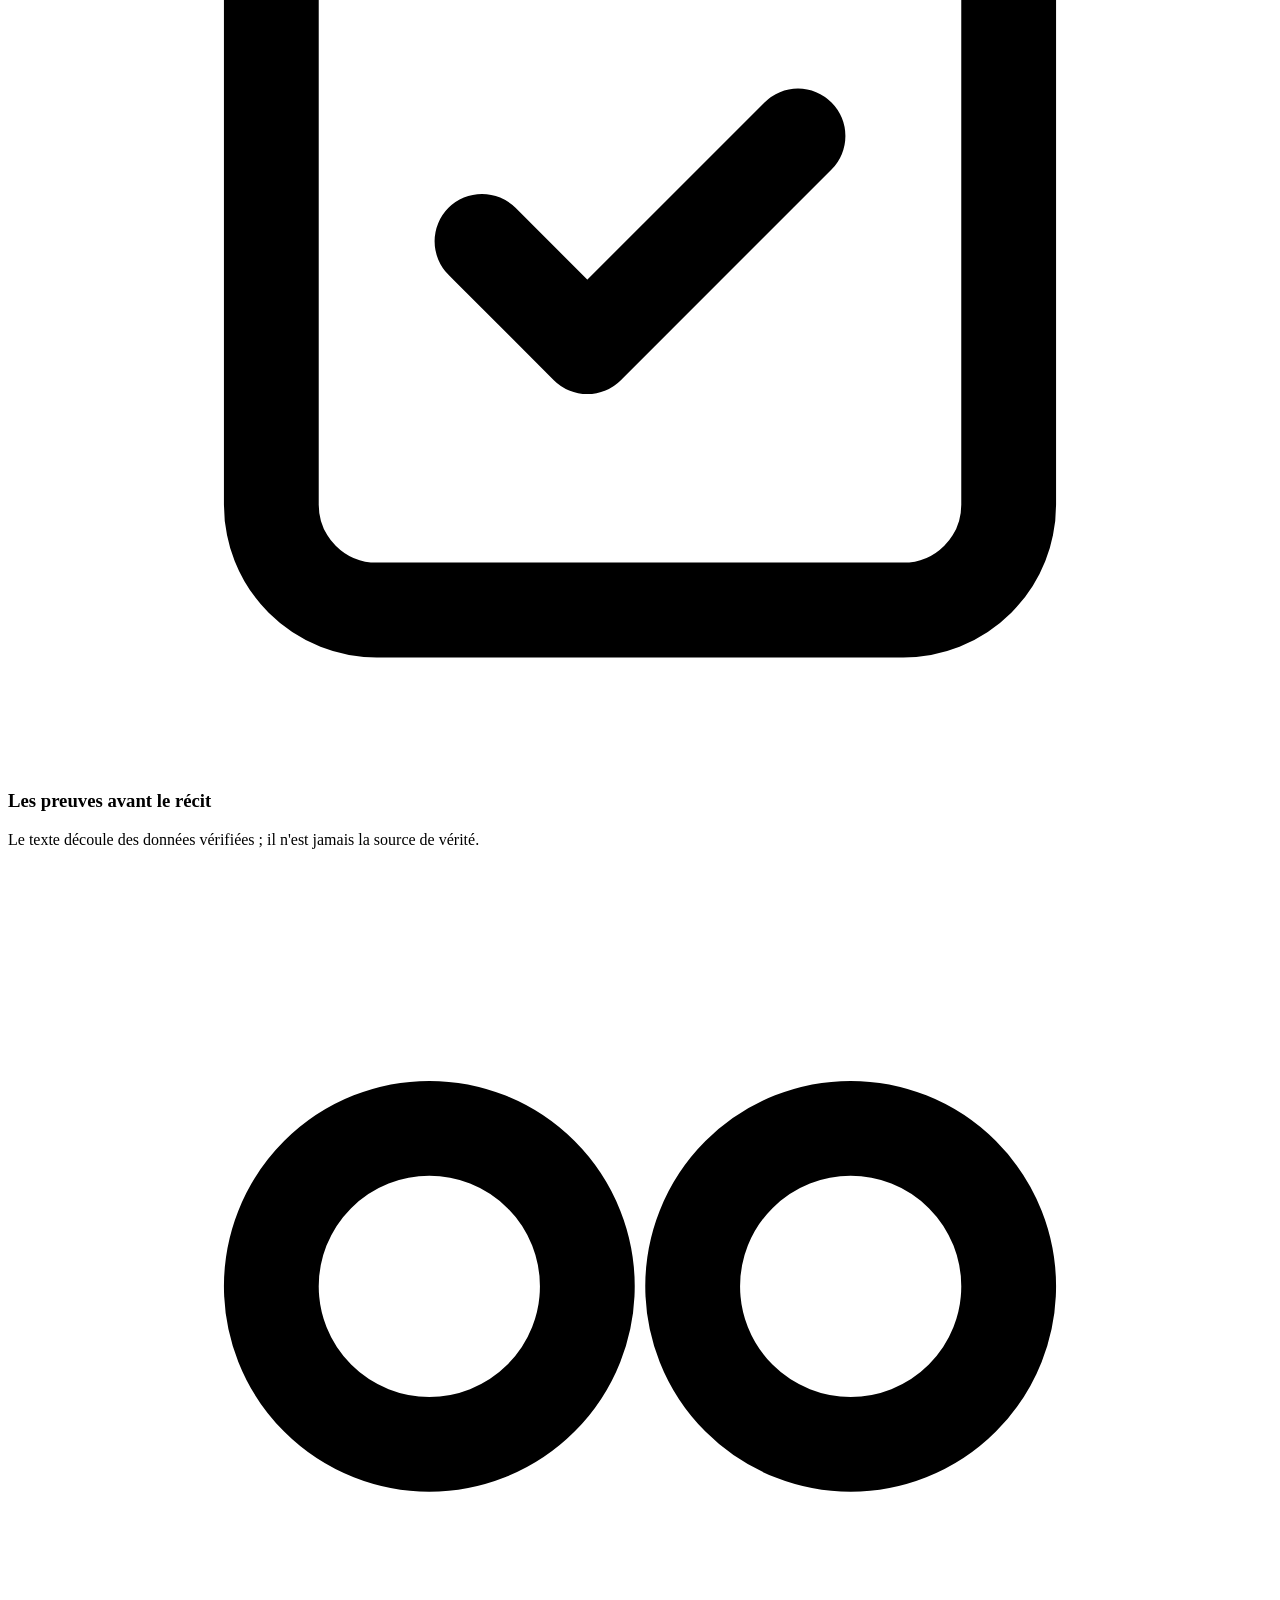
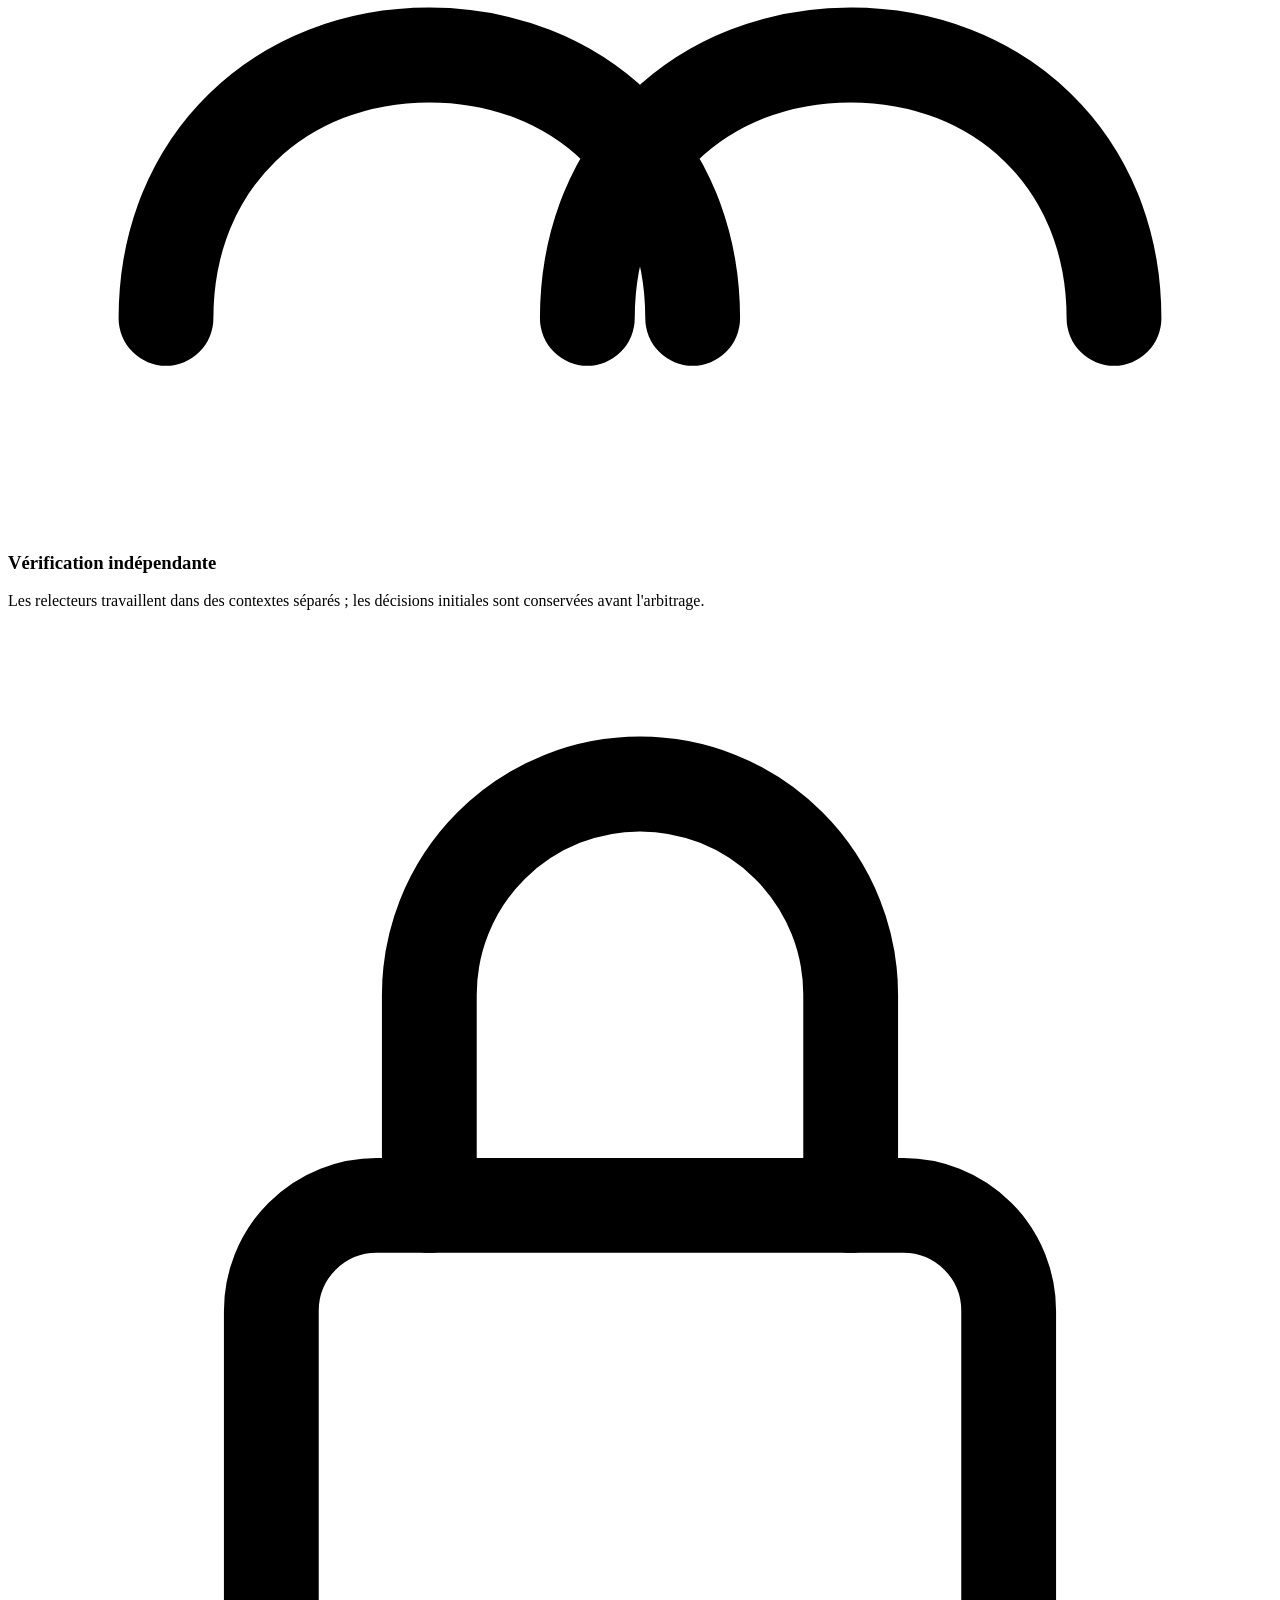
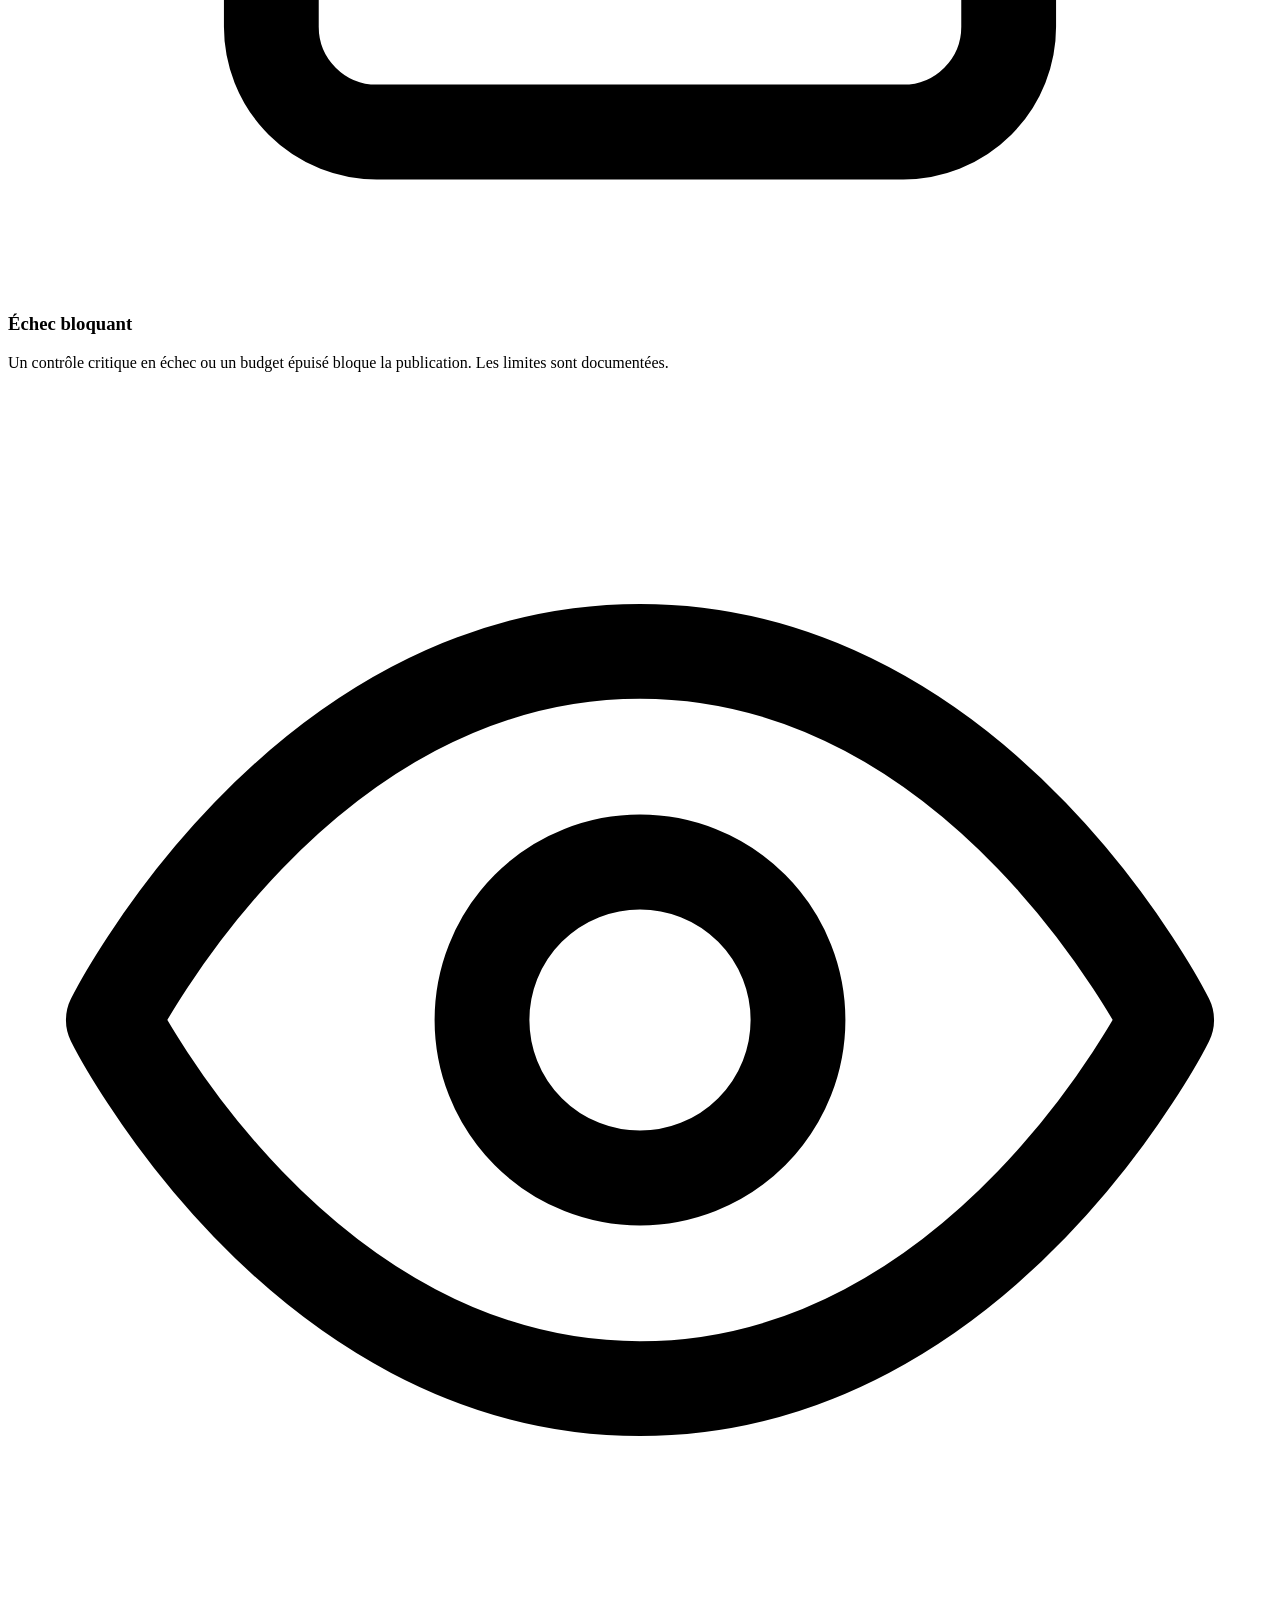
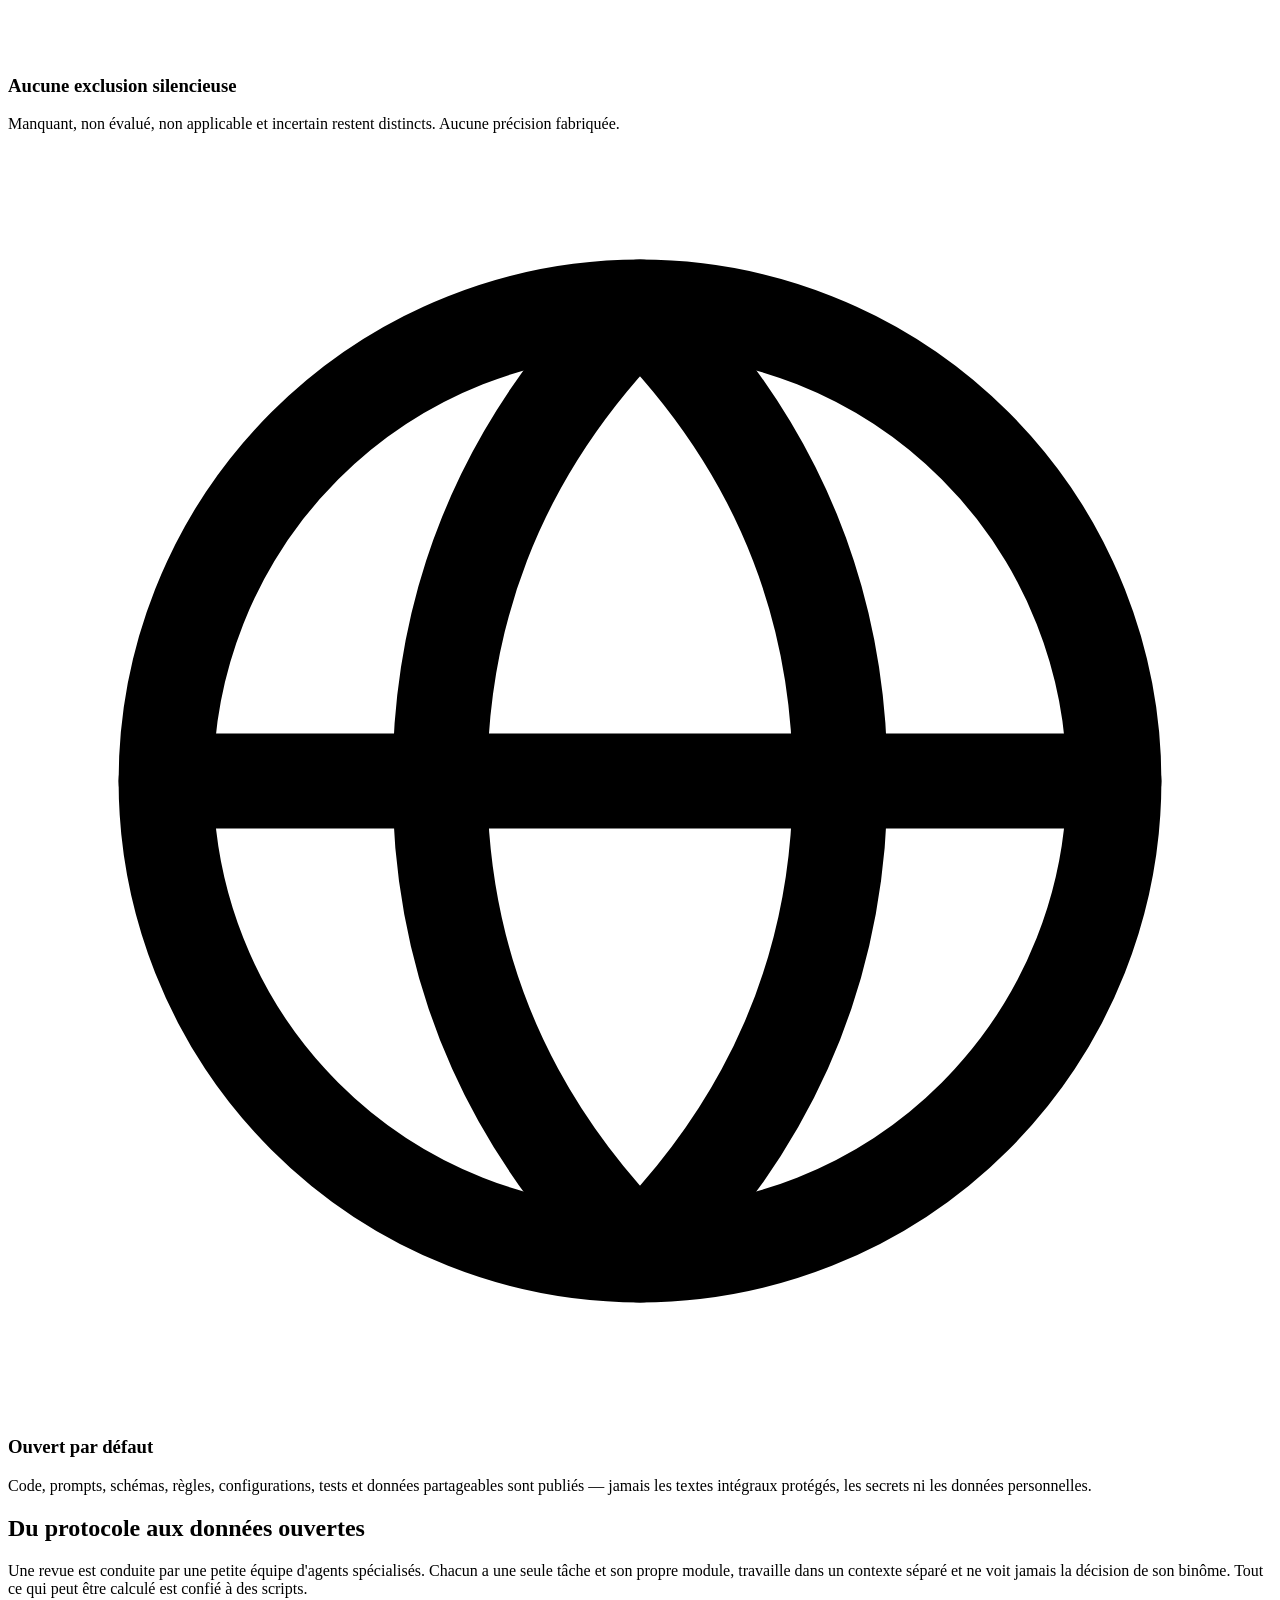
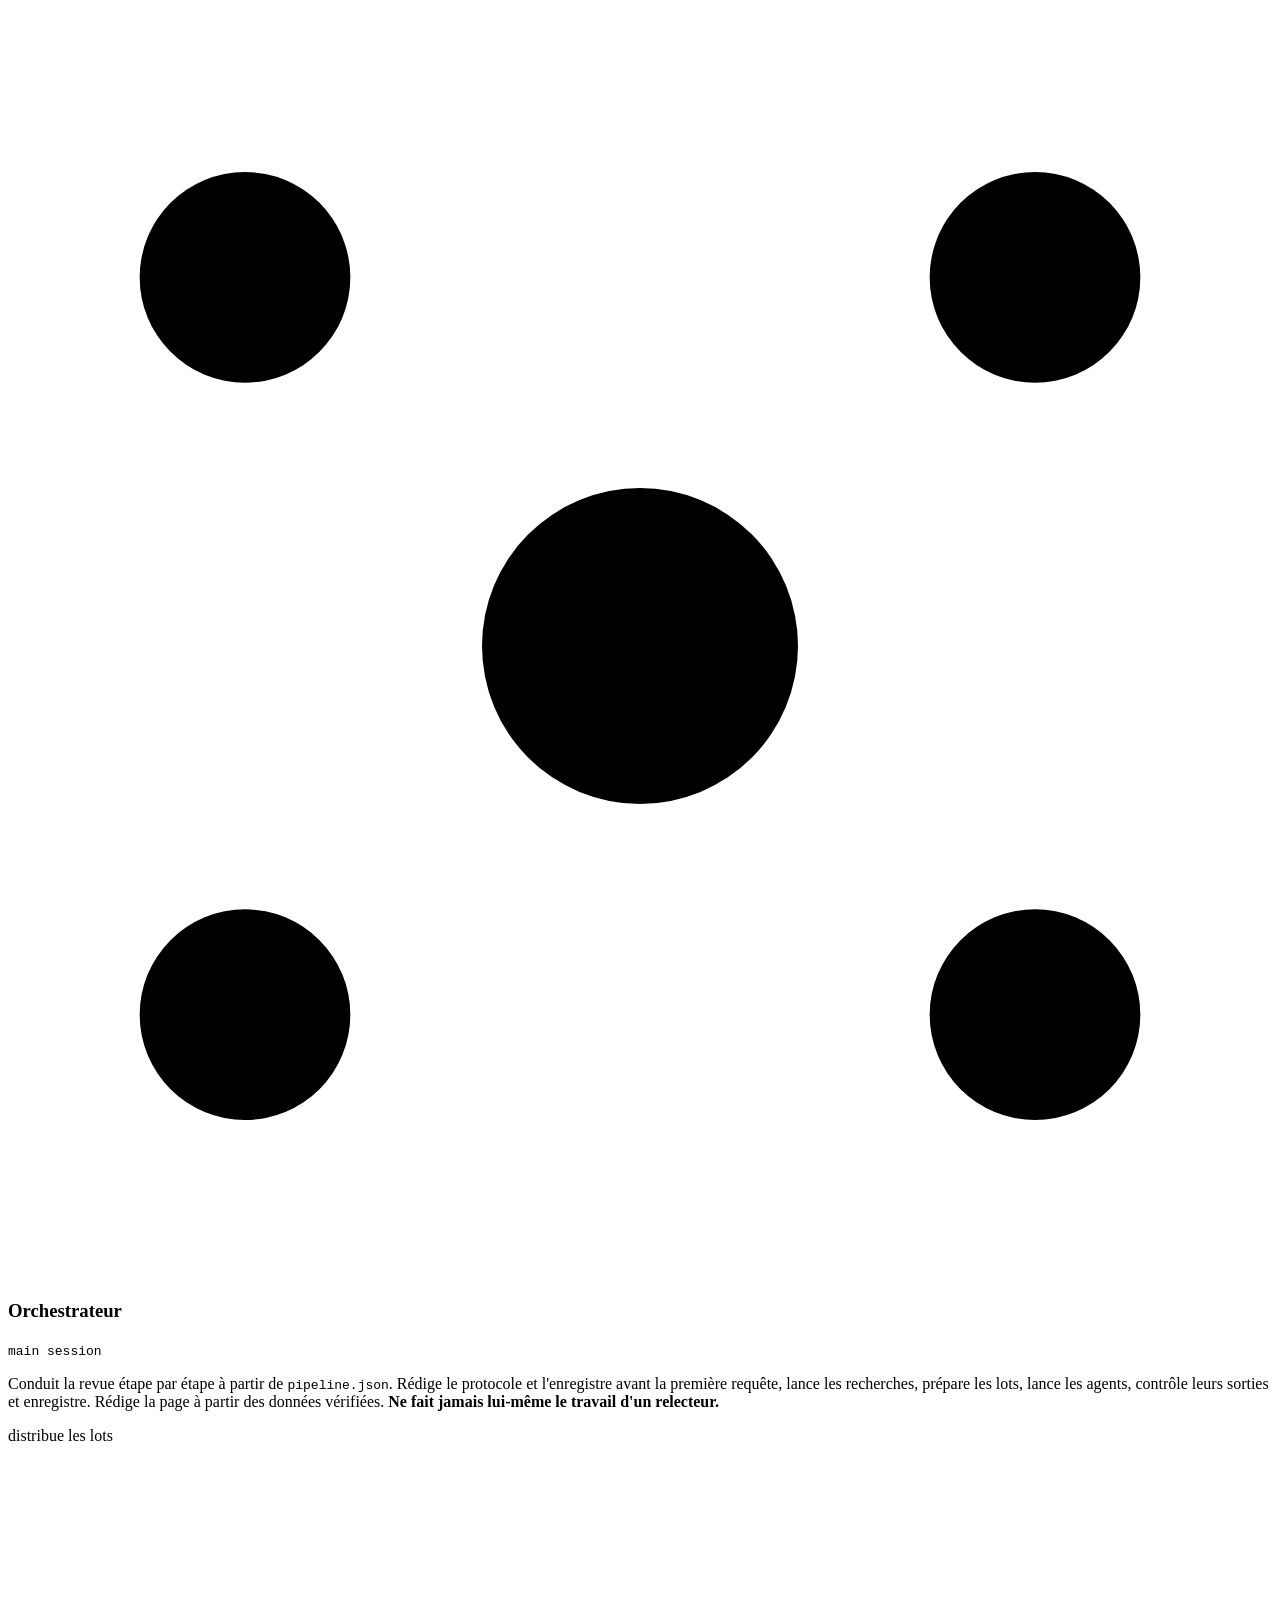
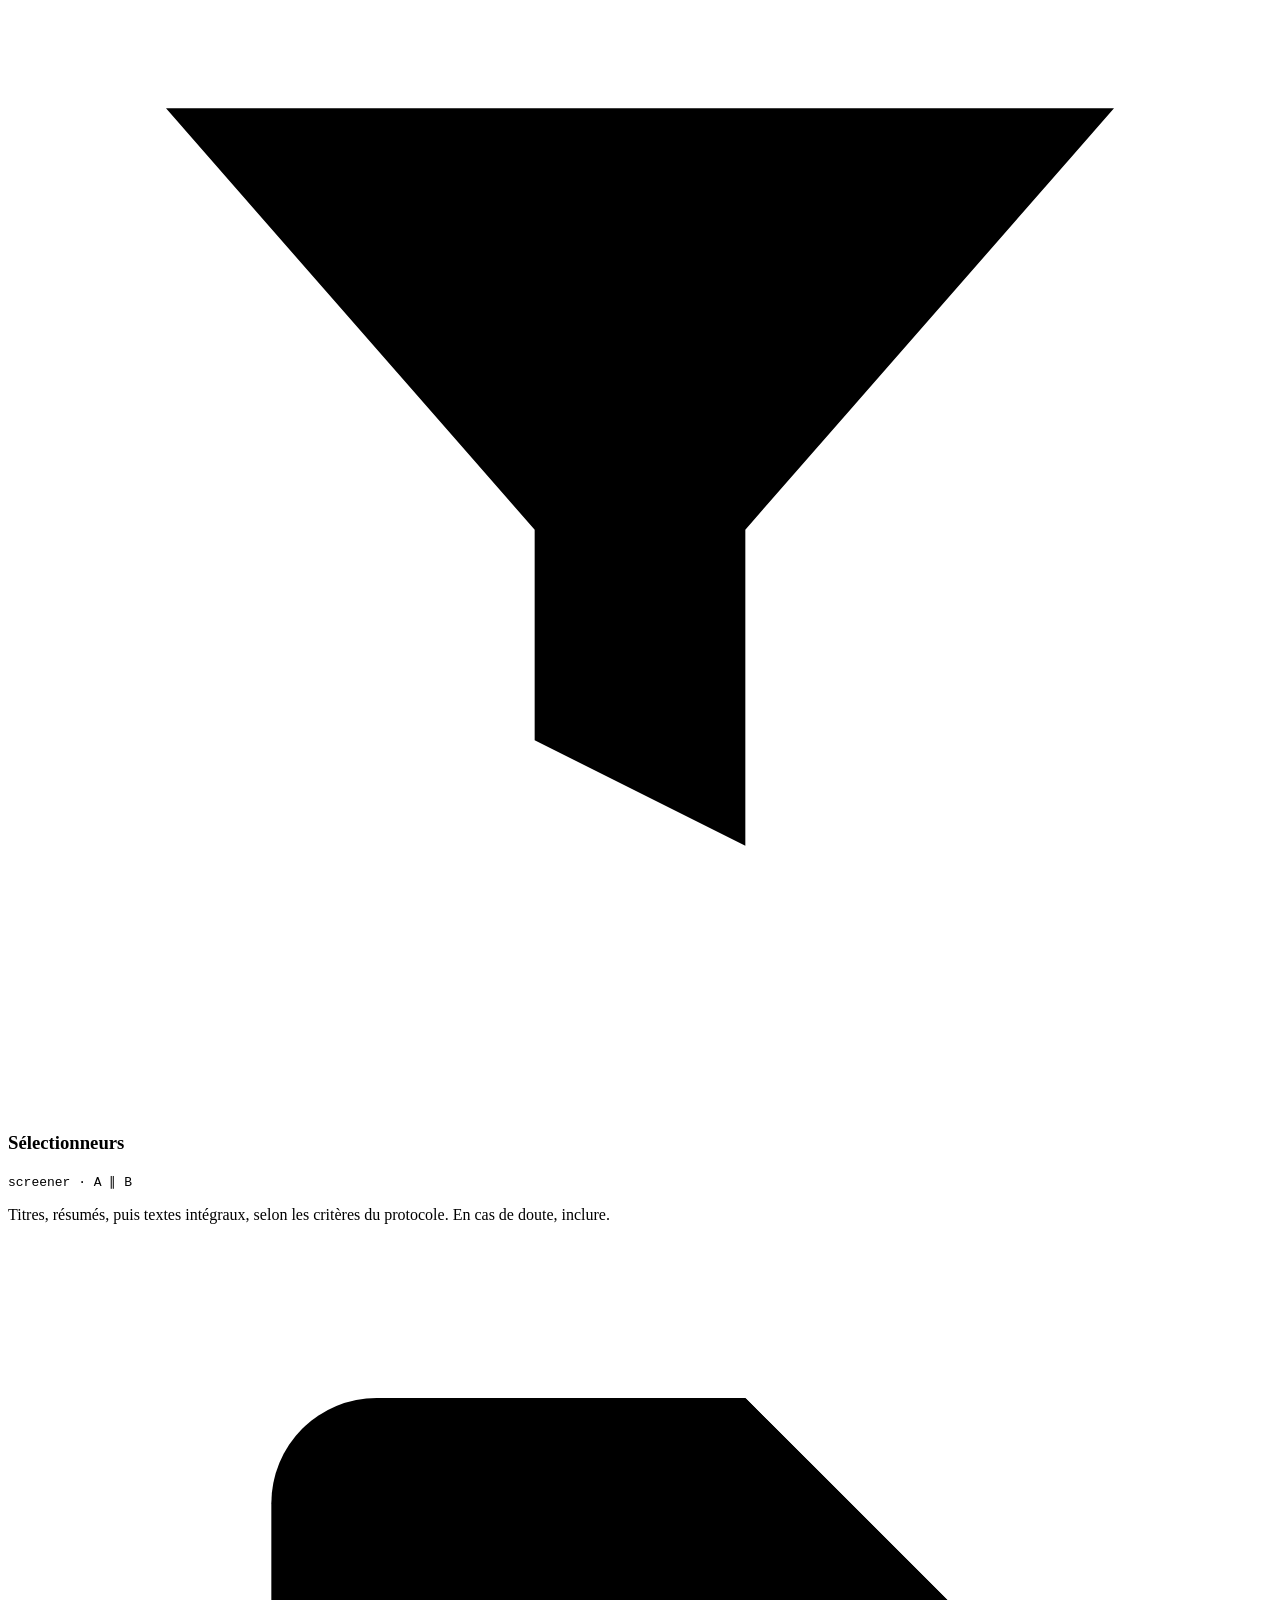
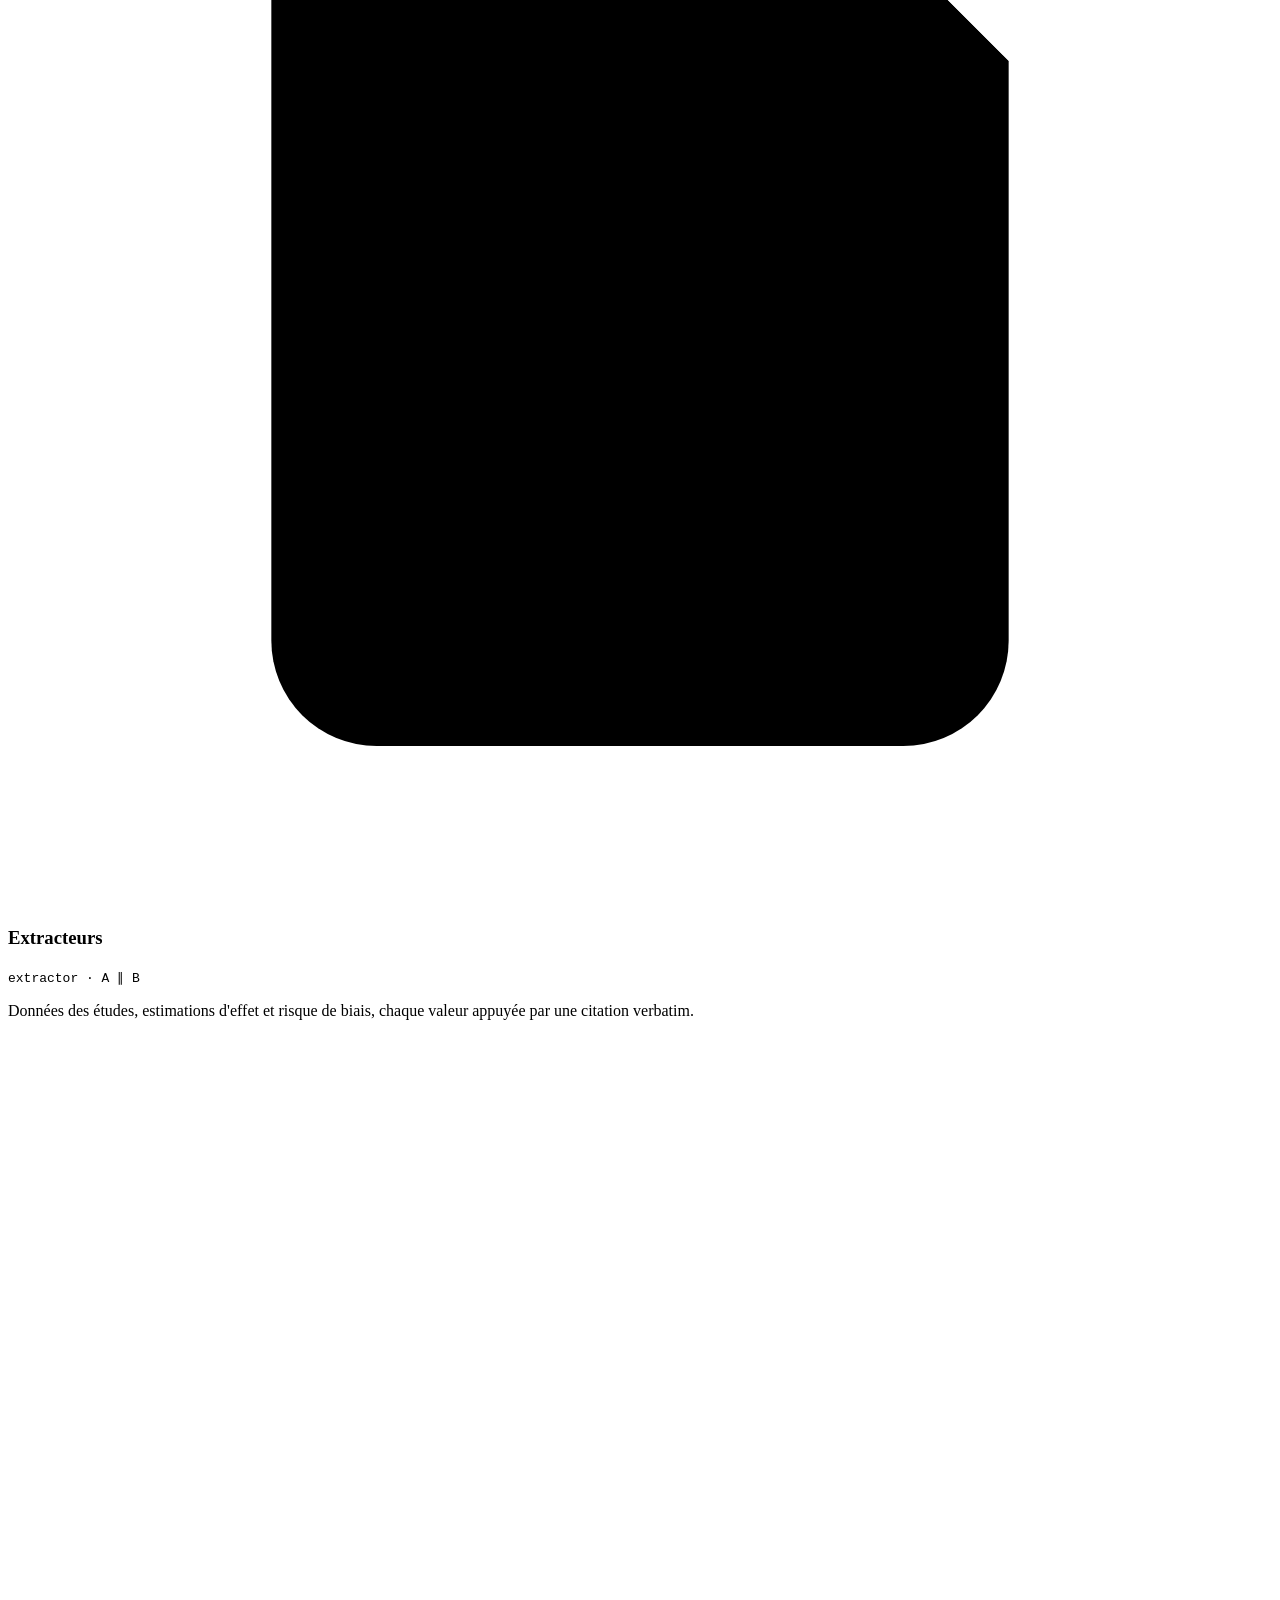
==== commit 96de2eb2: "Pipeline section: present the review as a crew of agents and their relations Co-Authored-By: Claude " ====
--- a/public/fr/index.html
+++ b/public/fr/index.html
@@ -24,7 +24,7 @@
     <a class="brand" href="/fr/"><img class="mark" src="/favicon.svg" alt="">EMET Evidence</a>
     <nav class="top">
       <a href="#principes">Principes</a>
-      <a href="#pipeline">Étapes</a>
+      <a href="#pipeline">Agents</a>
       <a href="#statut">Statut</a>
       <a href="https://github.com/emet-evidence/emet-evidence">GitHub</a>
       <a class="lang" href="/" hreflang="en" lang="en">EN</a>
@@ -62,20 +62,67 @@
 <section id="pipeline">
   <div class="wrap">
     <h2>Du protocole aux données ouvertes</h2>
-    <p class="sub">Chaque étape a son module d'agent, ses contrôles et son journal d'exécution. L'orchestrateur indique l'étape suivante et la commande ou le module qui l'exécute.</p>
-    <ol class="pipeline">
-      <li><strong>Protocole</strong><span>PICO, critères, critères de jugement, enregistré avant la première requête</span></li>
-      <li><strong>Recherche</strong><span>Requêtes multiples, suivi des citations, contrôle des rétractations</span></li>
-      <li><strong>Double sélection</strong><span>Deux relecteurs indépendants, puis arbitrage</span></li>
-      <li><strong>Extraction</strong><span>Données avec provenance et citations verbatim</span></li>
-      <li><strong>Risque de biais</strong><span>Outil adapté au type d'étude, jugement par domaine</span></li>
-      <li><strong>GRADE</strong><span>Niveau de certitude par critère de jugement</span></li>
-      <li><strong>Déclarations d'intérêts</strong><span>Financements et liens d'intérêts, avec lien vers la source</span></li>
-      <li><strong>Rédaction</strong><span>Page, tableaux et fiche de synthèse générés à partir des données</span></li>
-      <li><strong>Vérification des affirmations</strong><span>Chaque affirmation confrontée au passage de sa source</span></li>
-      <li><strong>Données ouvertes</strong><span>Jeu de données partageable ; sources référencées par identifiant et empreinte</span></li>
-    </ol>
-    <p class="note">Des profils de profondeur (rapide, standard, etc.) fixent l'effort consacré à chaque étape.</p>
+    <p class="sub">Une revue est conduite par une petite équipe d'agents spécialisés. Chacun a une seule tâche et son propre module, travaille dans un contexte séparé et ne voit jamais la décision de son binôme. Tout ce qui peut être calculé est confié à des scripts.</p>
+
+    <div class="crew">
+      <article class="agent lead" style="--c:#a78bfa">
+        <div class="who"><span class="av"><svg viewBox="0 0 24 24" aria-hidden="true"><circle cx="12" cy="12" r="3"/><circle cx="4.5" cy="5" r="2"/><circle cx="19.5" cy="5" r="2"/><circle cx="4.5" cy="19" r="2"/><circle cx="19.5" cy="19" r="2"/><path d="M6 6.5l3.8 3.6M18 6.5l-3.8 3.6M6 17.5l3.8-3.6M18 17.5l-3.8-3.6"/></svg></span><div><h3>Orchestrateur</h3><code>main session</code></div></div>
+        <p>Conduit la revue étape par étape à partir de <code>pipeline.json</code>. Rédige le protocole et l'enregistre avant la première requête, lance les recherches, prépare les lots, lance les agents, contrôle leurs sorties et enregistre. Rédige la page à partir des données vérifiées. <b>Ne fait jamais lui-même le travail d'un relecteur.</b></p>
+      </article>
+
+      <div class="link"><span>distribue les lots</span></div>
+
+      <div class="pairs">
+        <article class="agent pair" style="--c:#60a5fa">
+          <div class="who"><span class="av"><svg viewBox="0 0 24 24" aria-hidden="true"><path d="M3 5h18l-7 8v6l-4-2v-4L3 5z"/></svg></span><div><h3>Sélectionneurs</h3><code>screener · A ∥ B</code></div></div>
+          <p>Titres, résumés, puis textes intégraux, selon les critères du protocole. En cas de doute, inclure.</p>
+        </article>
+        <article class="agent pair" style="--c:#e879f9">
+          <div class="who"><span class="av"><svg viewBox="0 0 24 24" aria-hidden="true"><path d="M14 3H7a2 2 0 00-2 2v14a2 2 0 002 2h10a2 2 0 002-2V8l-5-5z"/><path d="M14 3v5h5M9 13h6M9 17h4"/></svg></span><div><h3>Extracteurs</h3><code>extractor · A ∥ B</code></div></div>
+          <p>Données des études, estimations d'effet et risque de biais, chaque valeur appuyée par une citation verbatim.</p>
+        </article>
+        <article class="agent pair" style="--c:#2dd4bf">
+          <div class="who"><span class="av"><svg viewBox="0 0 24 24" aria-hidden="true"><path d="M5 20v-4M10 20v-8M15 20v-12M20 20V4"/></svg></span><div><h3>Évaluateurs GRADE</h3><code>grader · A ∥ B</code></div></div>
+          <p>Niveau de certitude GRADE pour chaque critère de jugement, domaine par domaine.</p>
+        </article>
+        <article class="agent pair" style="--c:#fbbf24">
+          <div class="who"><span class="av"><svg viewBox="0 0 24 24" aria-hidden="true"><path d="M10 14a4 4 0 005.7 0l3-3a4 4 0 00-5.7-5.7l-1 1"/><path d="M14 10a4 4 0 00-5.7 0l-3 3a4 4 0 005.7 5.7l1-1"/></svg></span><div><h3>Relecteurs des déclarations</h3><code>interests · A ∥ B</code></div></div>
+          <p>Financements et liens d'intérêts des études et des auteurs, chacun avec un lien vers sa source.</p>
+        </article>
+      </div>
+
+      <div class="link"><span>accord mesuré par script · désaccords uniquement</span></div>
+
+      <article class="agent lead" style="--c:#f472b6">
+        <div class="who"><span class="av"><svg viewBox="0 0 24 24" aria-hidden="true"><path d="M12 3v18M7 21h10M4 7h16M4 7l-2.5 6a3 3 0 005 0L4 7zM20 7l-2.5 6a3 3 0 005 0L20 7z"/></svg></span><div><h3>Arbitre</h3><code>arbiter</code></div></div>
+        <p>Ne voit que les éléments en désaccord, les deux décisions et la source. Tranche selon le protocole et la source, jamais à la majorité ; si la source ne permet pas de trancher, retient l'option prudente. Les décisions brutes de A et B ne sont jamais modifiées.</p>
+      </article>
+
+      <div class="link"><span>données finales → page</span></div>
+
+      <div class="flow">
+        <article class="agent" style="--c:#818cf8">
+          <div class="who"><span class="av"><svg viewBox="0 0 24 24" aria-hidden="true"><circle cx="10.5" cy="10.5" r="6.5"/><path d="M15.5 15.5L21 21M8 10.5l2 2 3.5-3.5"/></svg></span><div><h3>Vérificateur</h3><code>verifier</code></div></div>
+          <p>N'a pas rédigé la page et n'en connaît pas les conclusions. Confronte chaque affirmation au passage qu'elle cite. Les verdicts bloquants vont à l'arbitre ; les affirmations corrigées sont revérifiées.</p>
+        </article>
+        <article class="agent" style="--c:#fb7185">
+          <div class="who"><span class="av"><svg viewBox="0 0 24 24" aria-hidden="true"><rect x="5" y="11" width="14" height="10" rx="2"/><path d="M8 11V7a4 4 0 018 0v4"/></svg></span><div><h3>Contrôle de publication</h3><code>validate · script</code></div></div>
+          <p>Schéma, provenance et contrôles critiques. Tout échec bloque la publication.</p>
+        </article>
+        <article class="agent" style="--c:#34d399">
+          <div class="who"><span class="av"><svg viewBox="0 0 24 24" aria-hidden="true"><ellipse cx="12" cy="5.5" rx="8" ry="2.5"/><path d="M4 5.5v13c0 1.4 3.6 2.5 8 2.5s8-1.1 8-2.5v-13M4 12c0 1.4 3.6 2.5 8 2.5s8-1.1 8-2.5"/></svg></span><div><h3>Données ouvertes</h3><code>review package</code></div></div>
+          <p>Page, tableaux, fiche de synthèse et jeu de données partageable ; sources référencées par identifiant et empreinte.</p>
+        </article>
+      </div>
+
+      <div class="tools">
+        <div class="tools-head"><span class="av"><svg viewBox="0 0 24 24" aria-hidden="true"><path d="M4 17l6-5-6-5M12 19h8"/></svg></span><div><h3>Outils déterministes</h3><code>python · sans appel au modèle</code></div></div>
+        <ul>
+          <li>recherche et rétractations</li><li>dédoublonnage</li><li>préfiltre</li><li>kappa et accord</li><li>diagramme PRISMA</li><li>contrôle des citations</li><li>rendu</li><li>validation</li>
+        </ul>
+      </div>
+    </div>
+    <p class="note">Des profils de profondeur (rapide, standard, etc.) fixent le modèle attribué à chaque rôle et la part du travail vérifiée en double.</p>
   </div>
 </section>
 
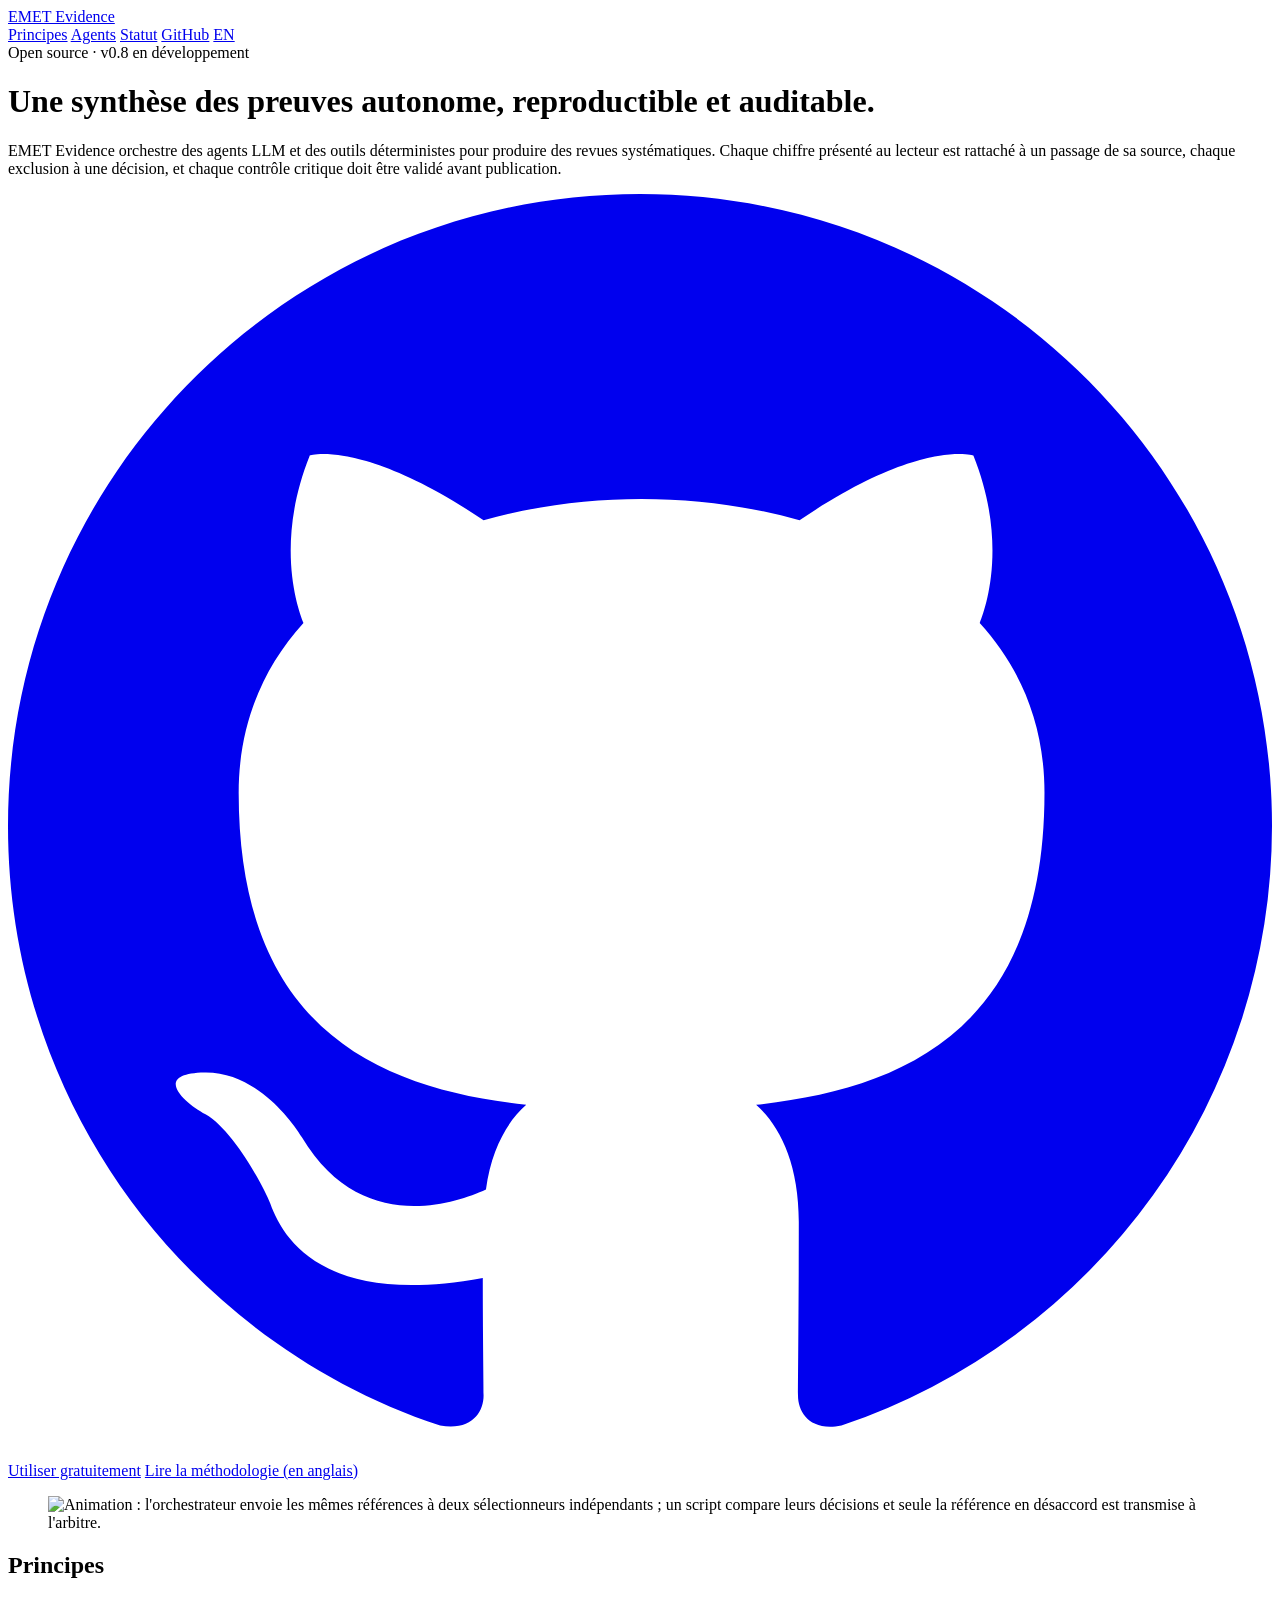
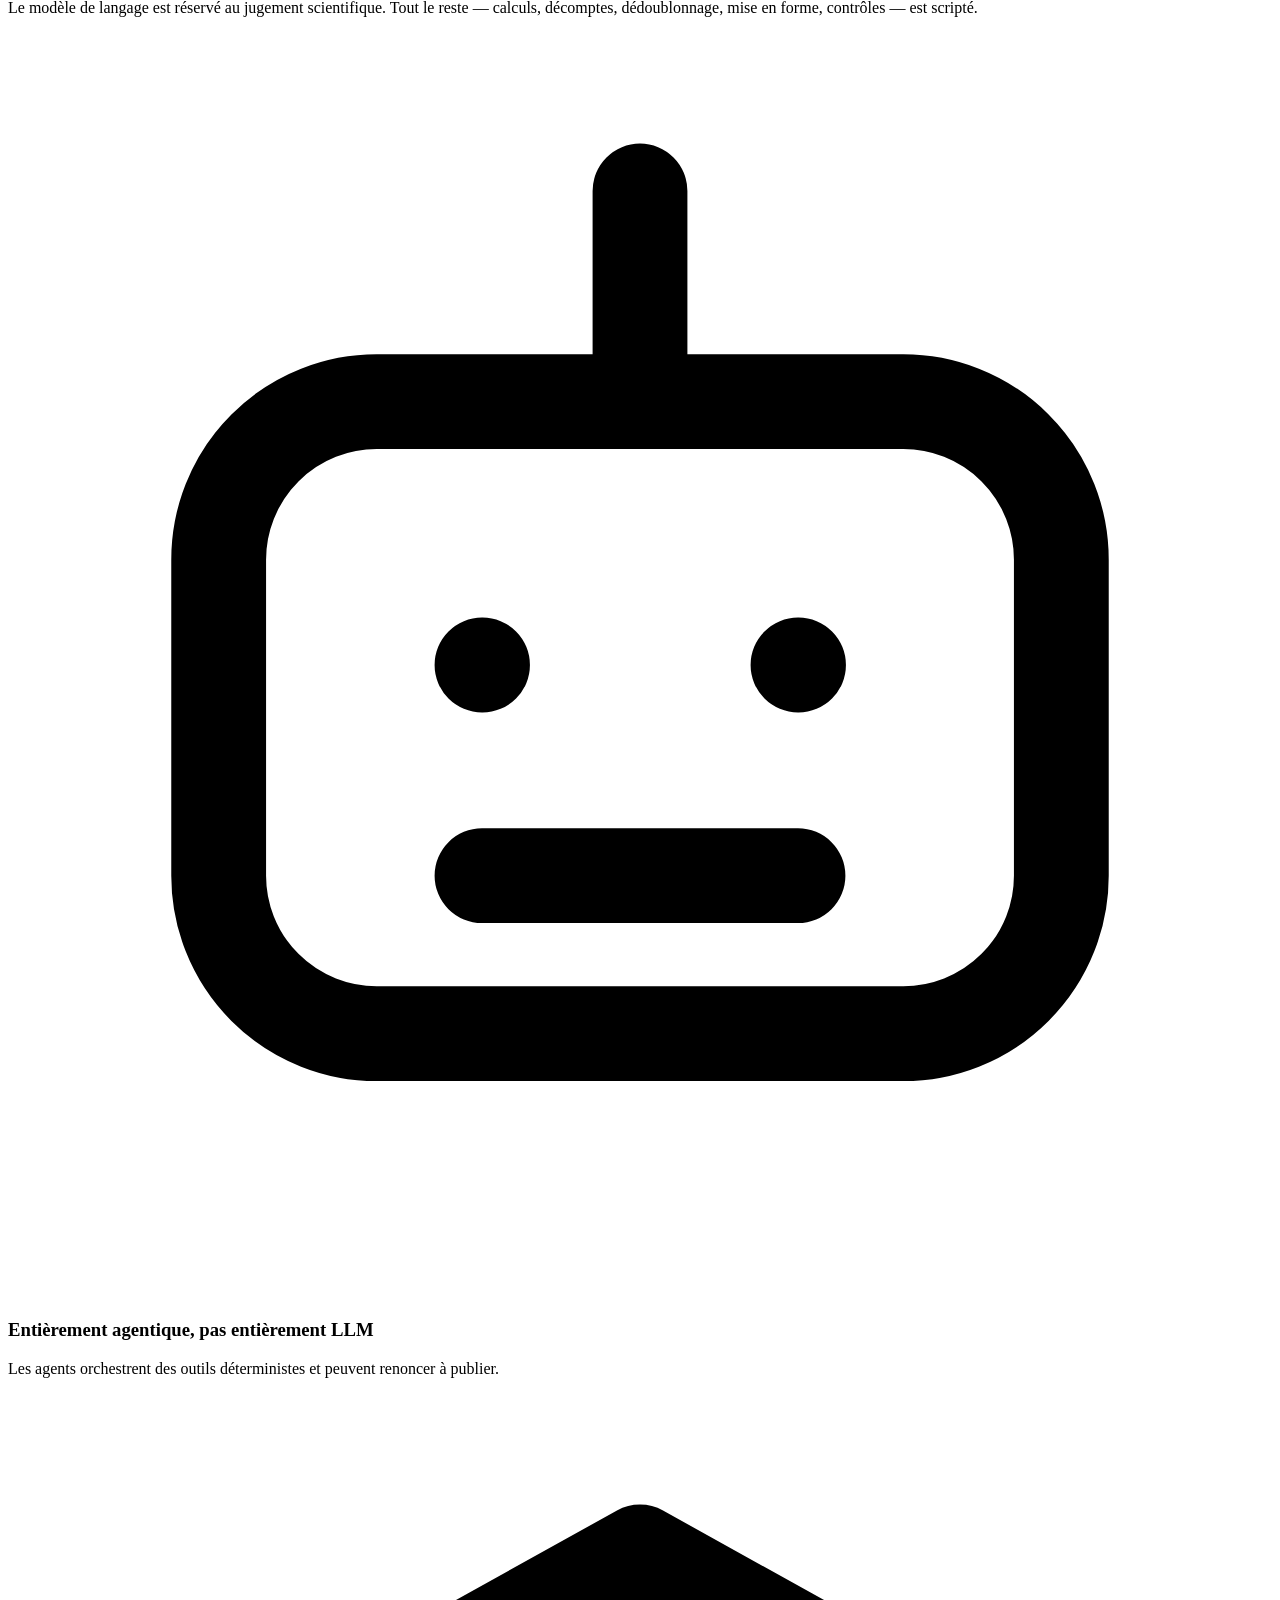
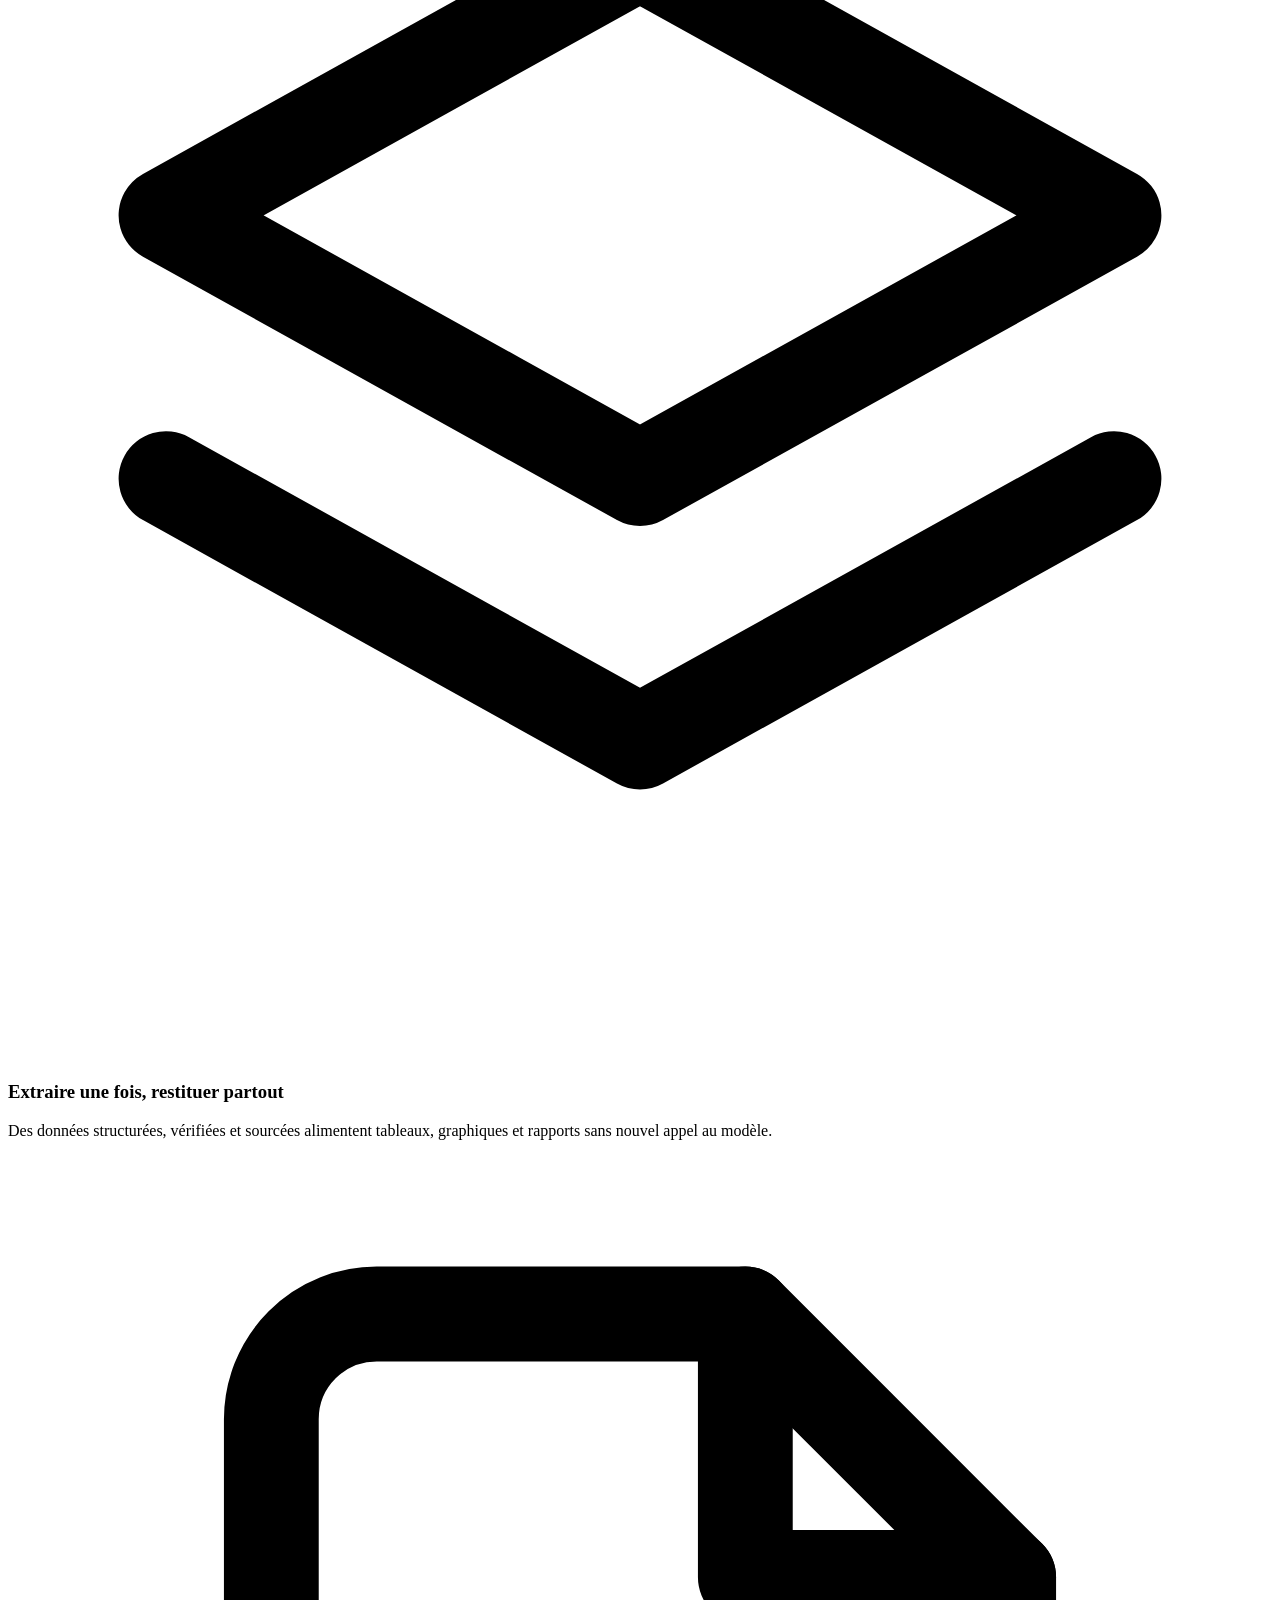
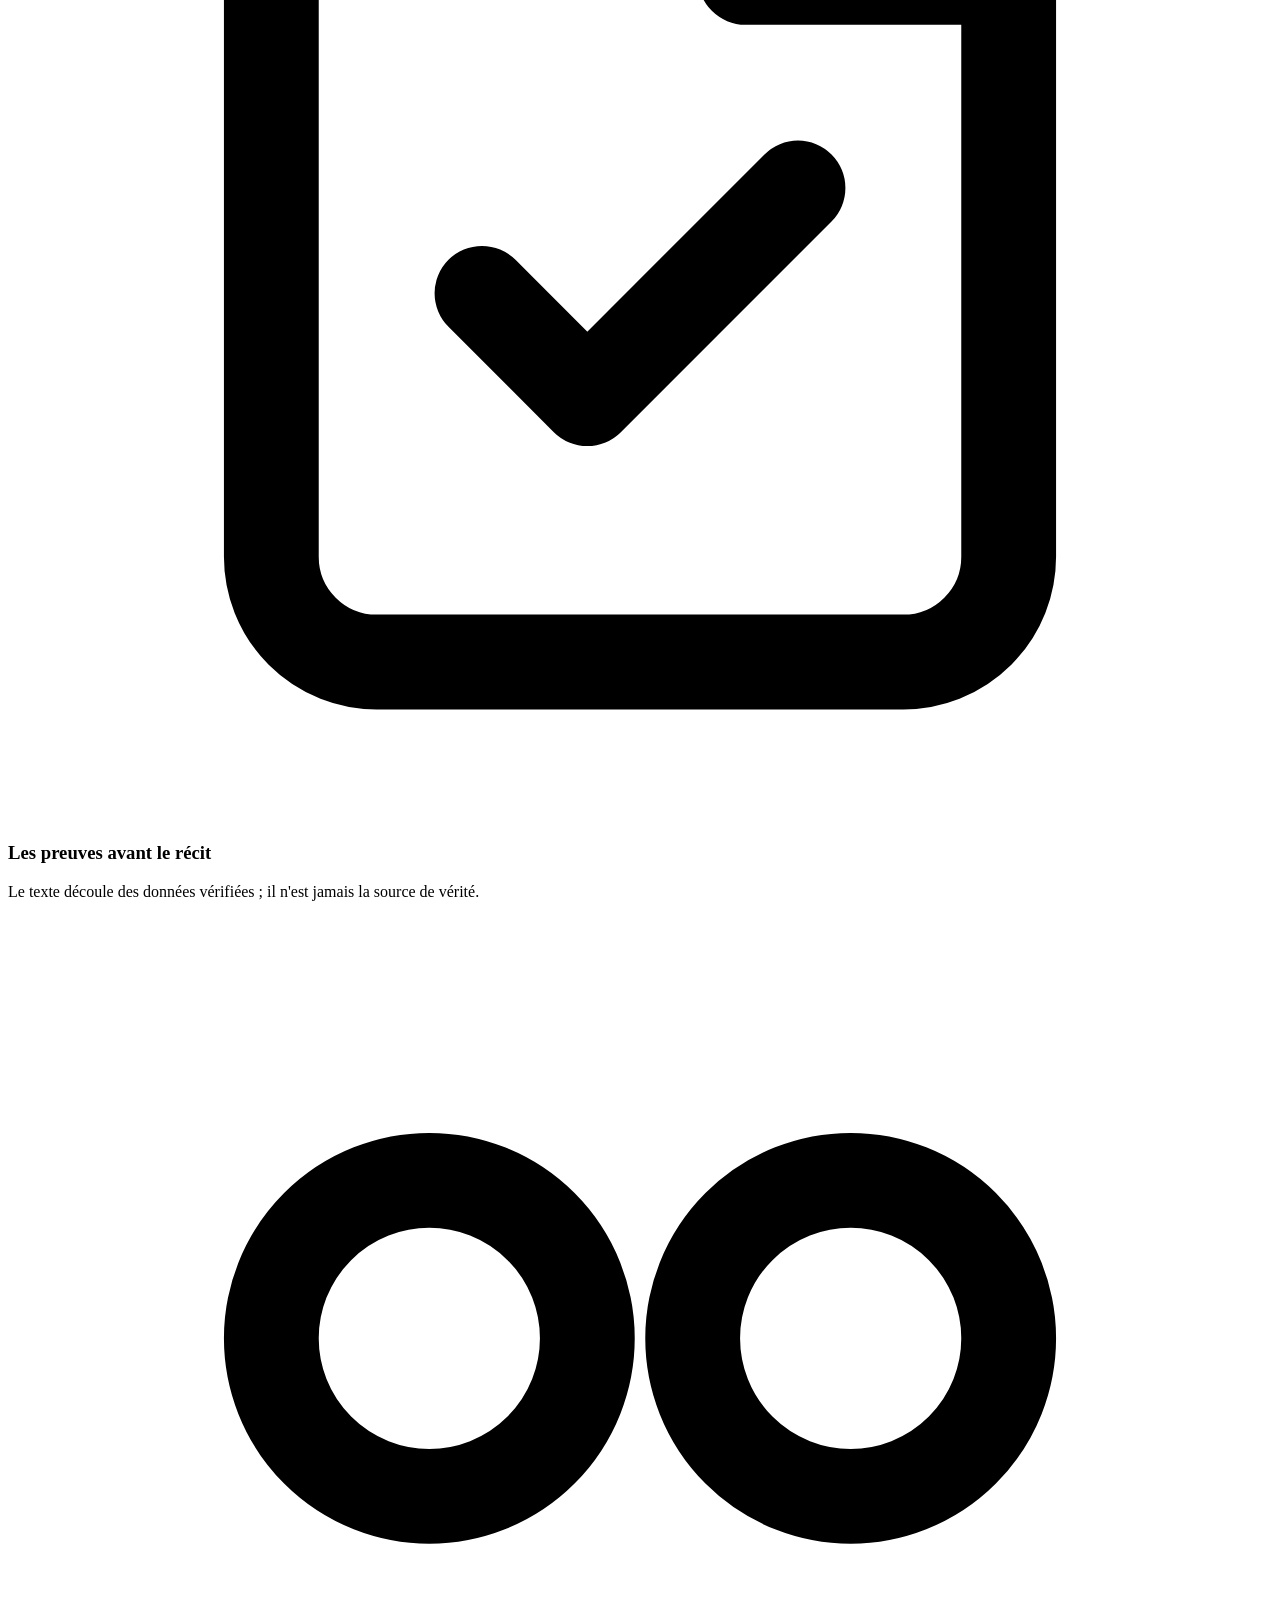
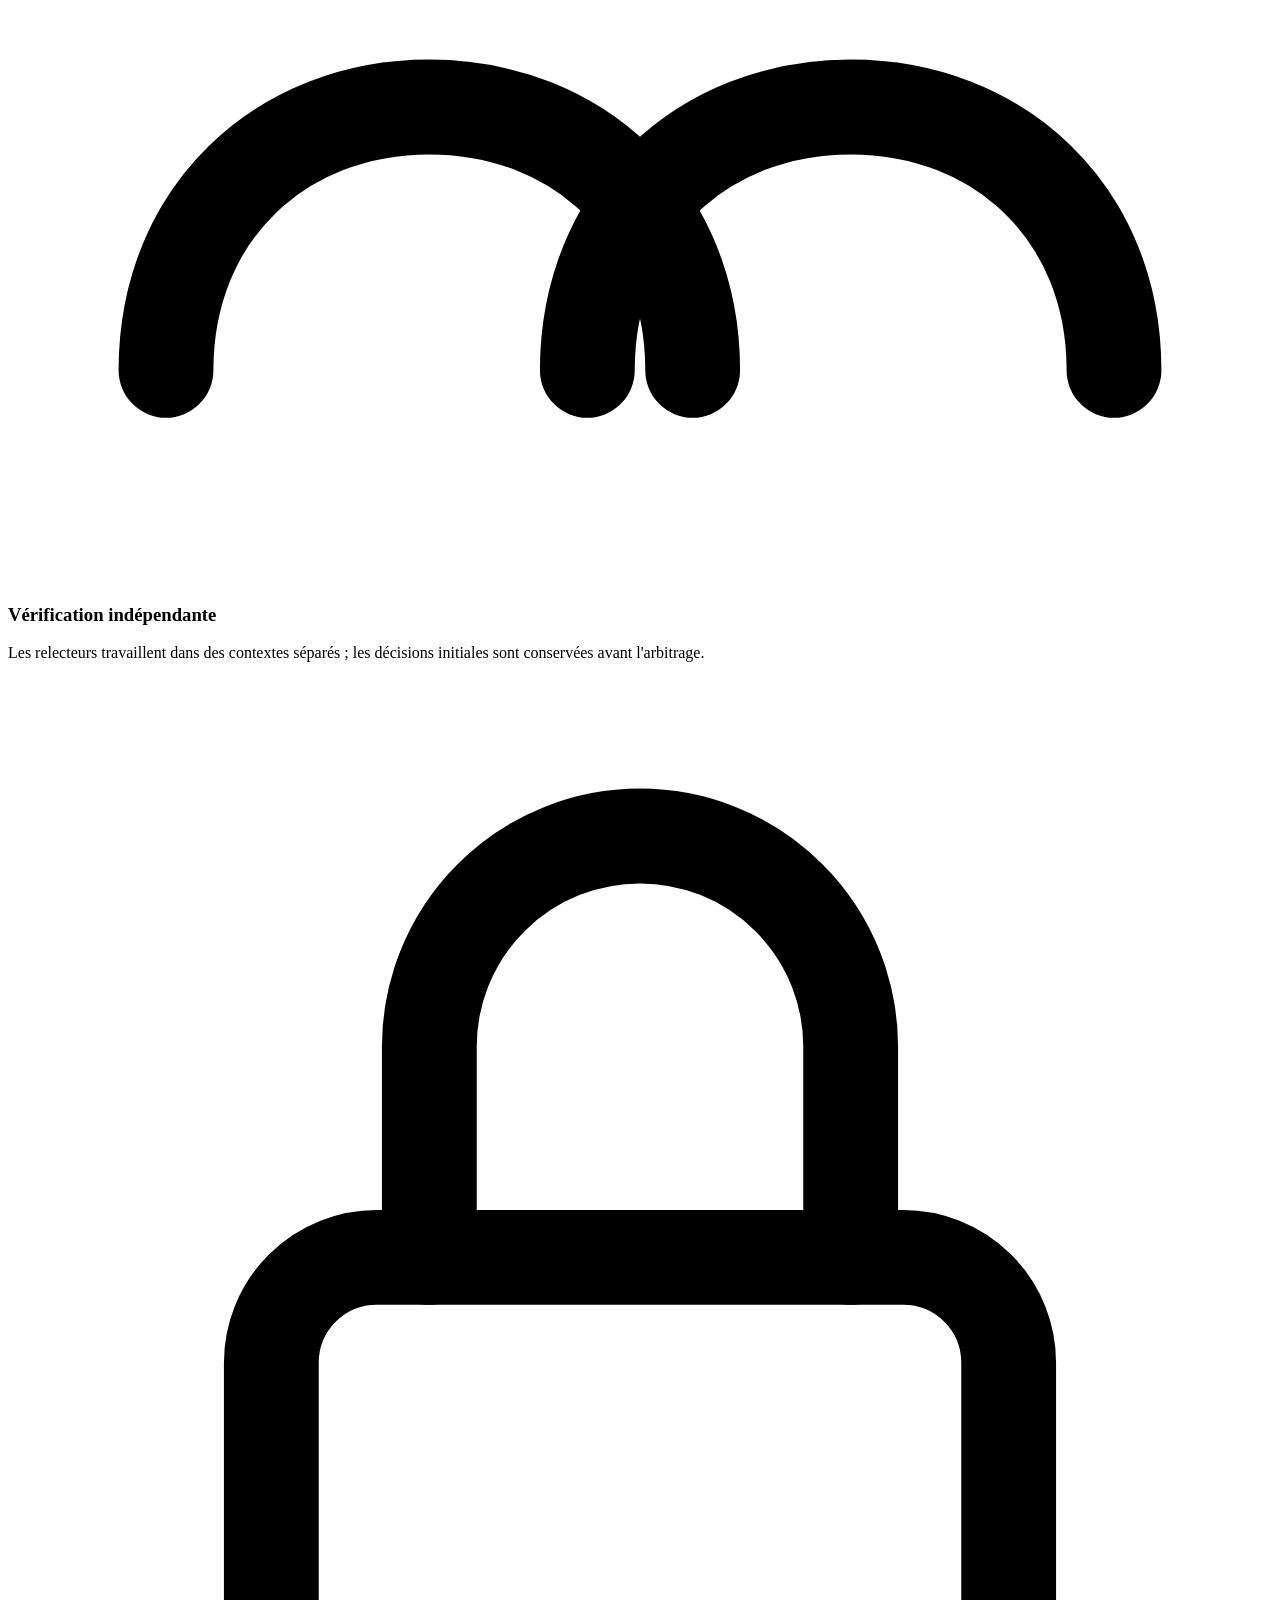
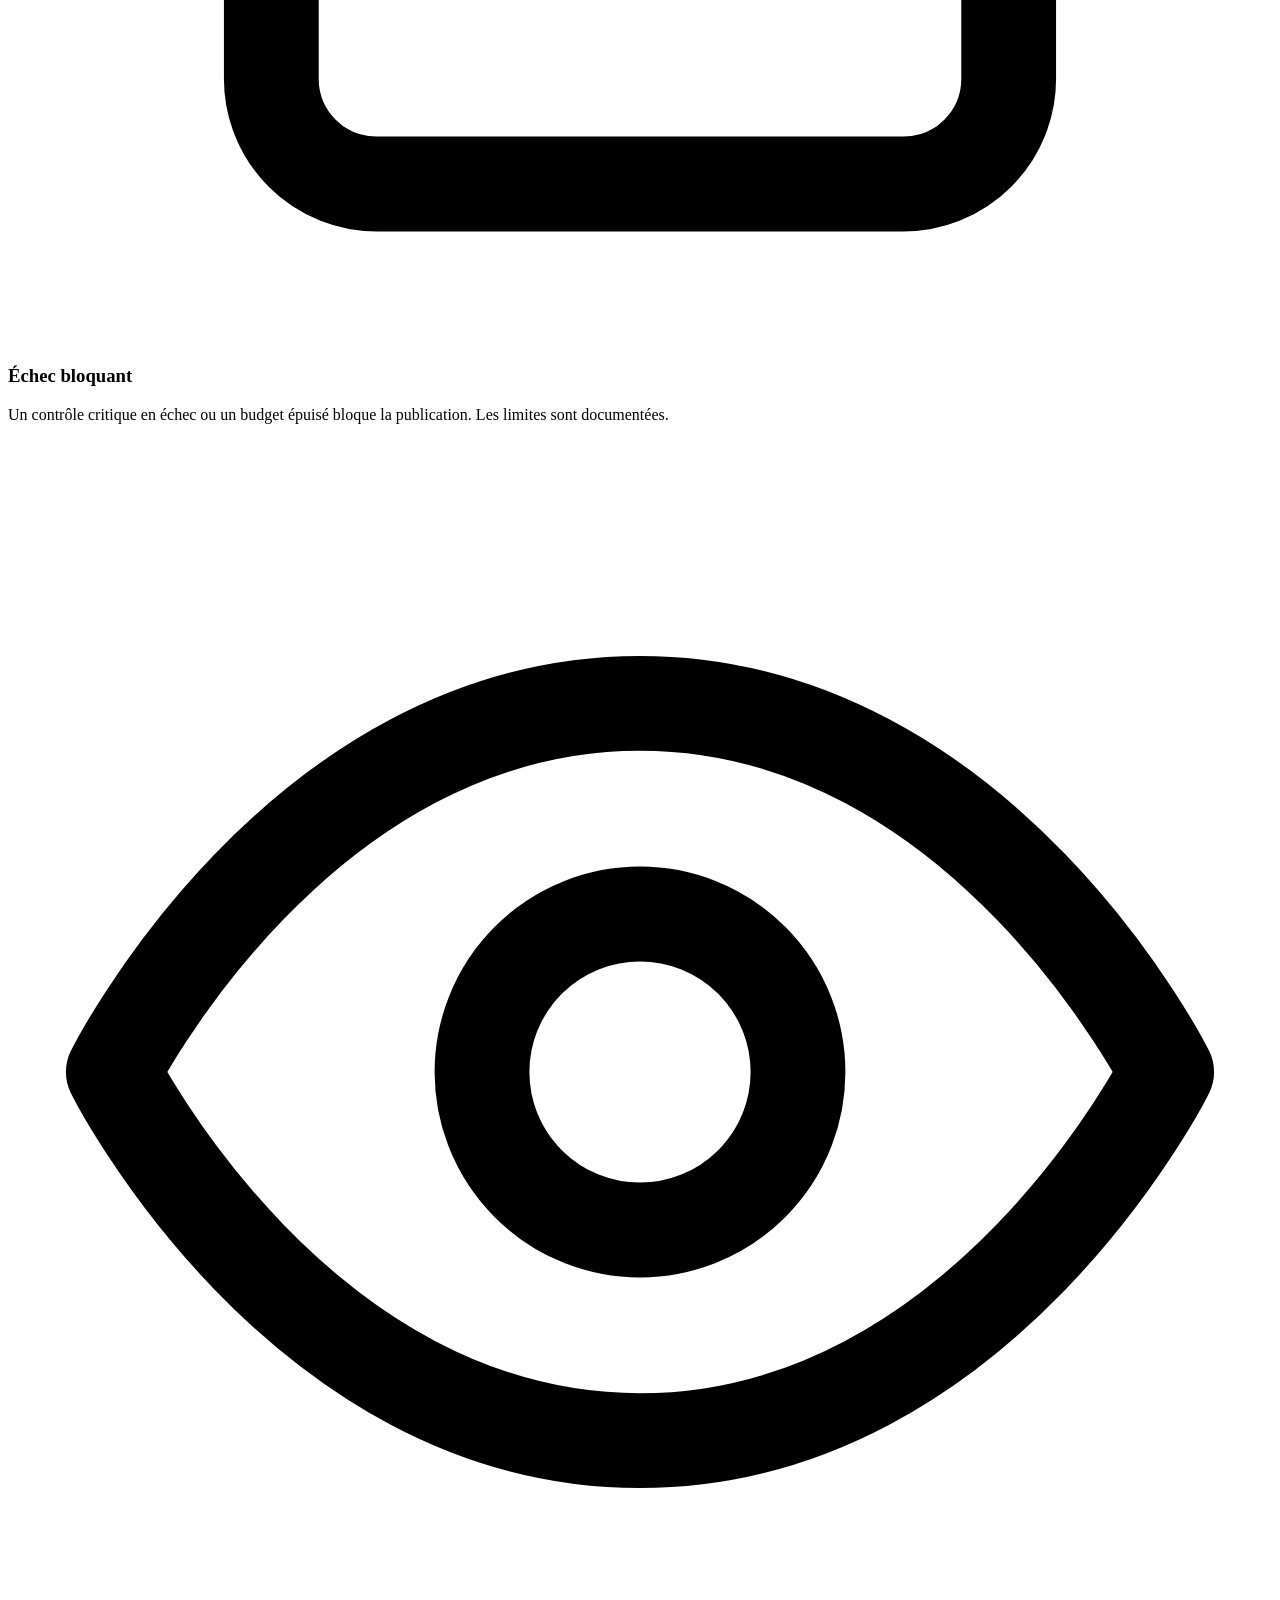
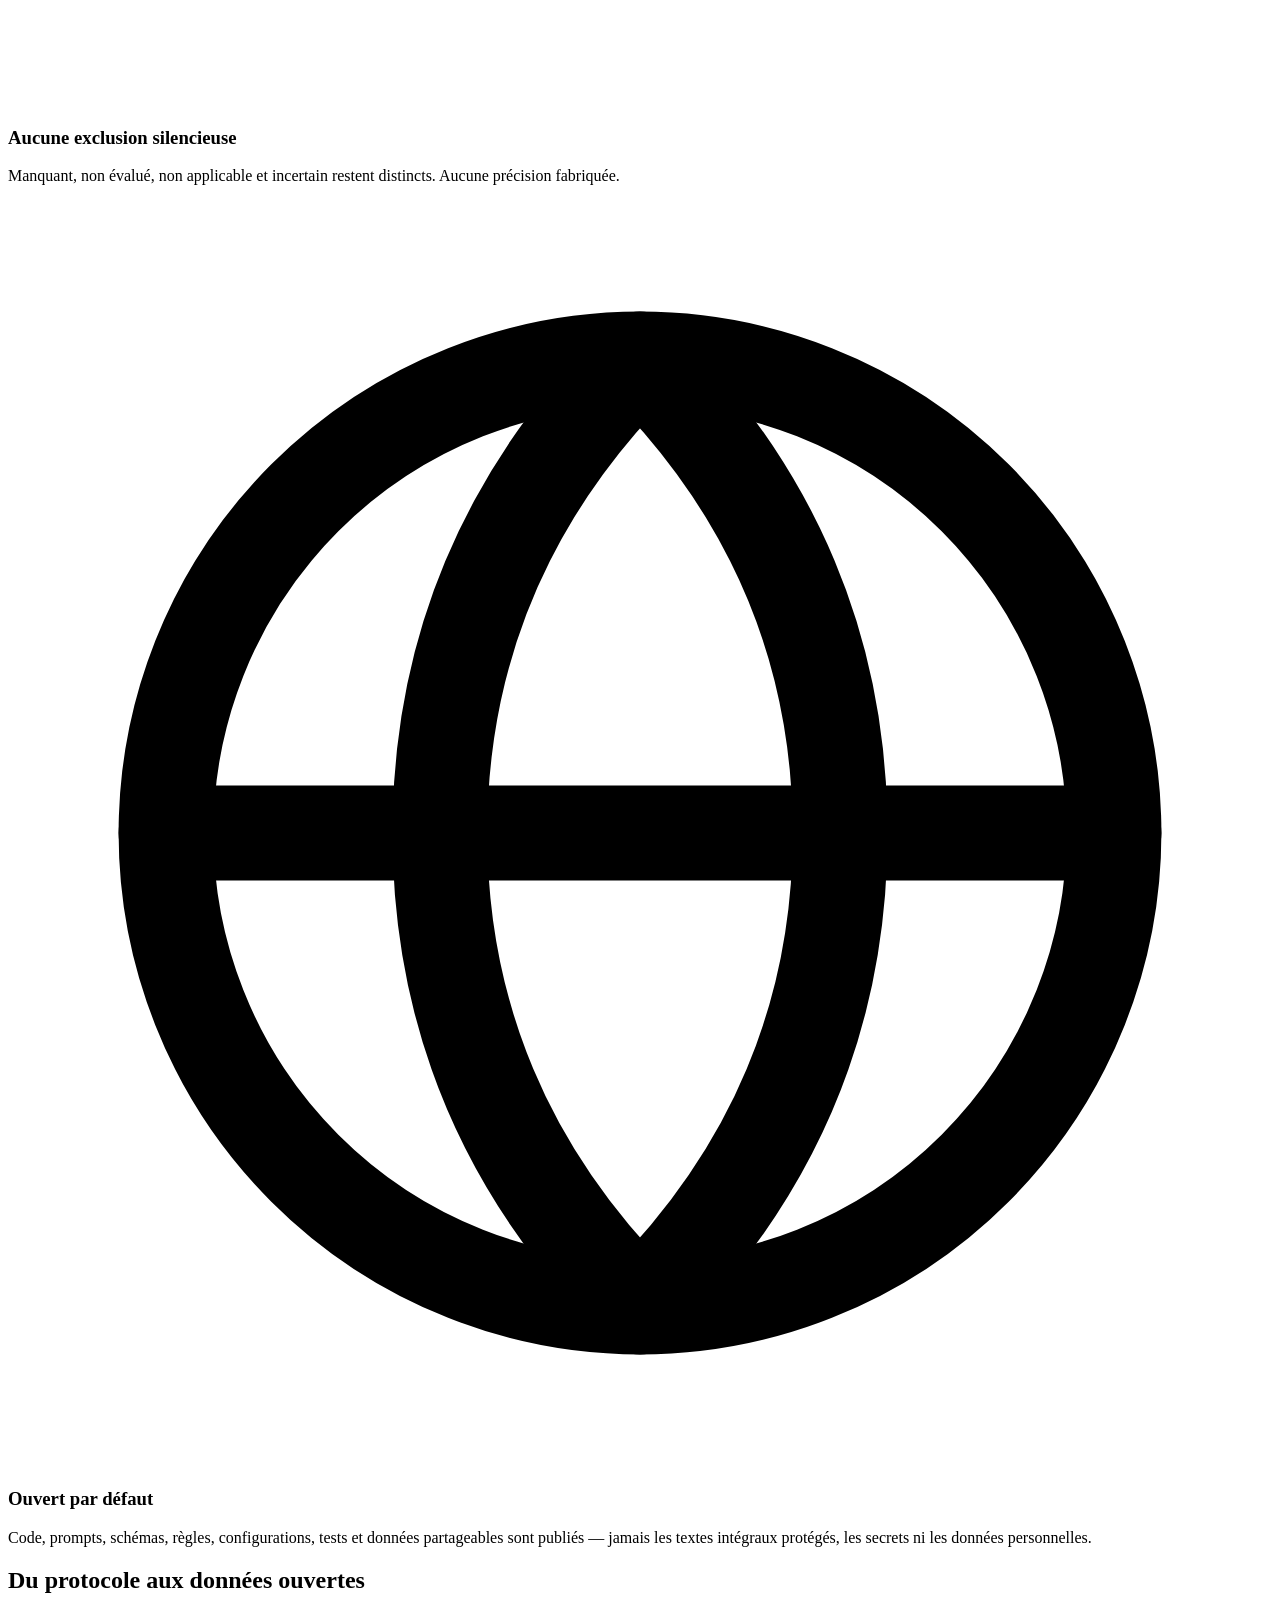
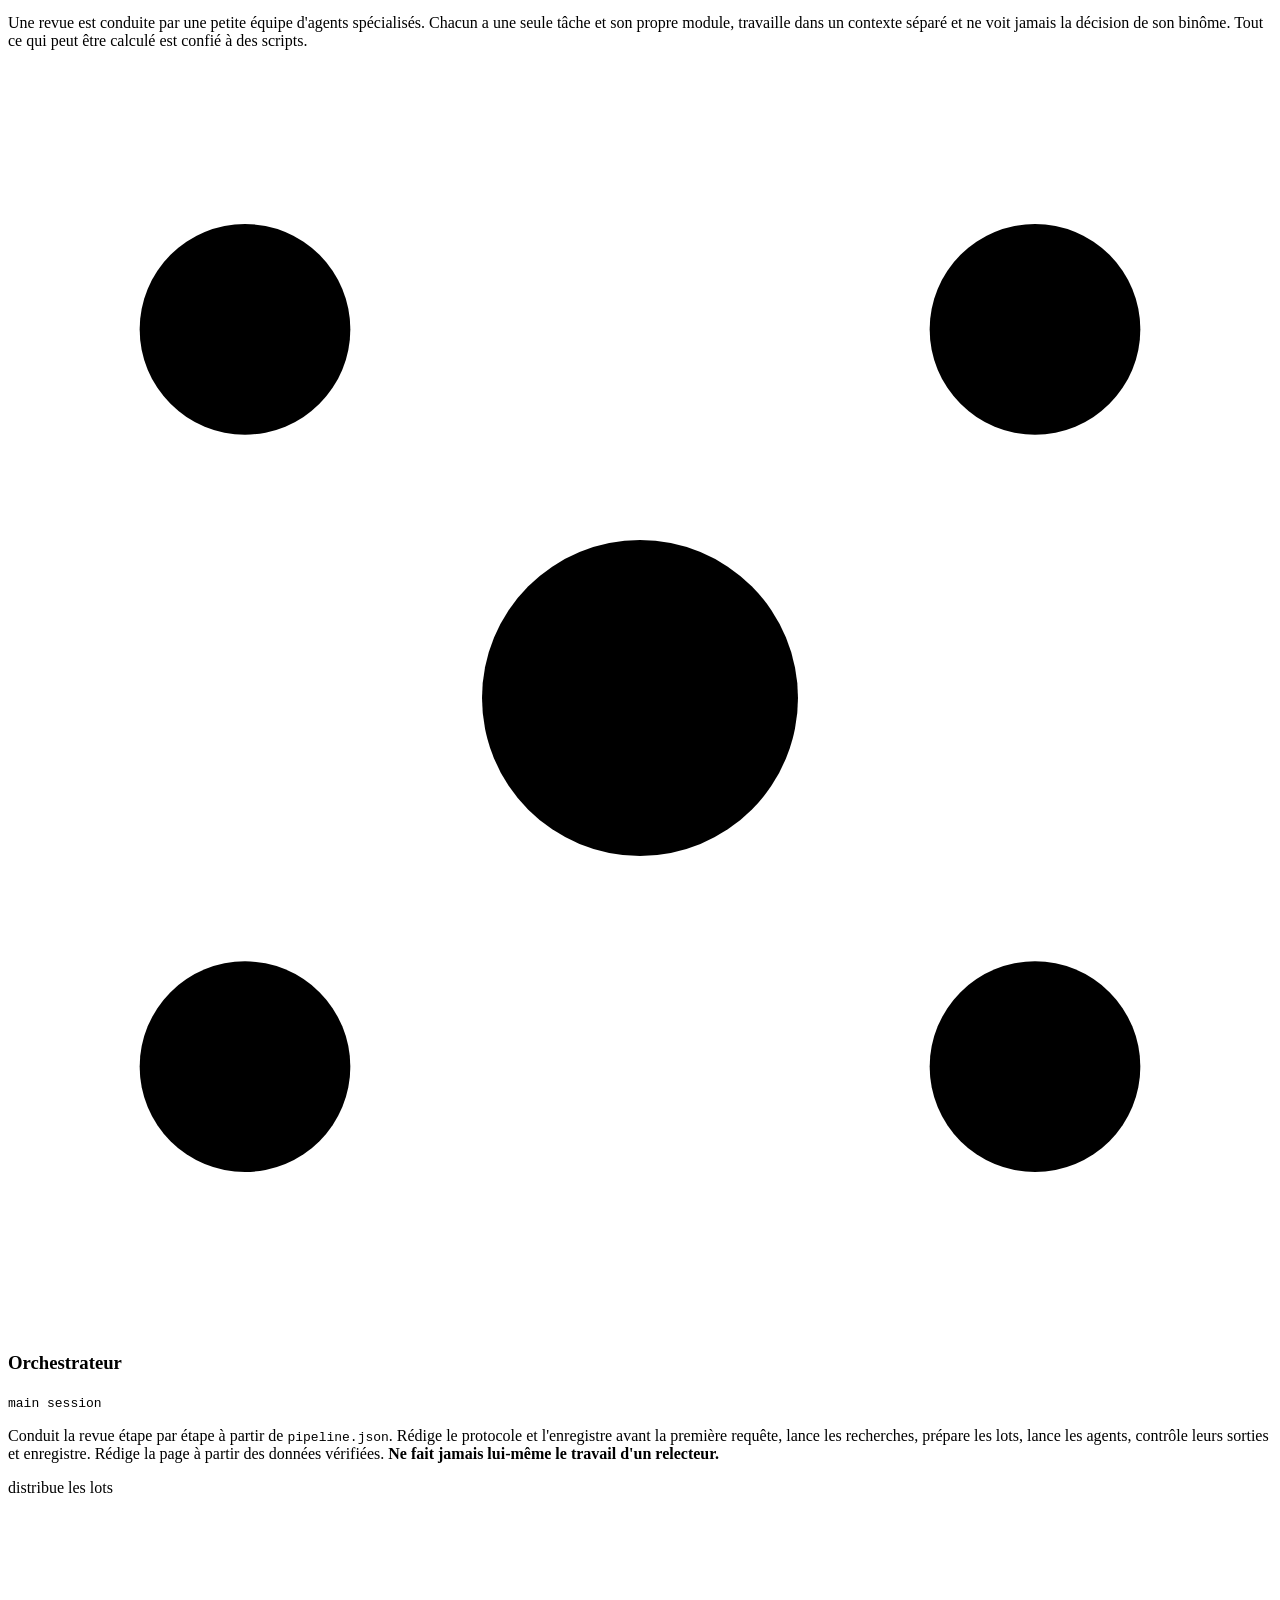
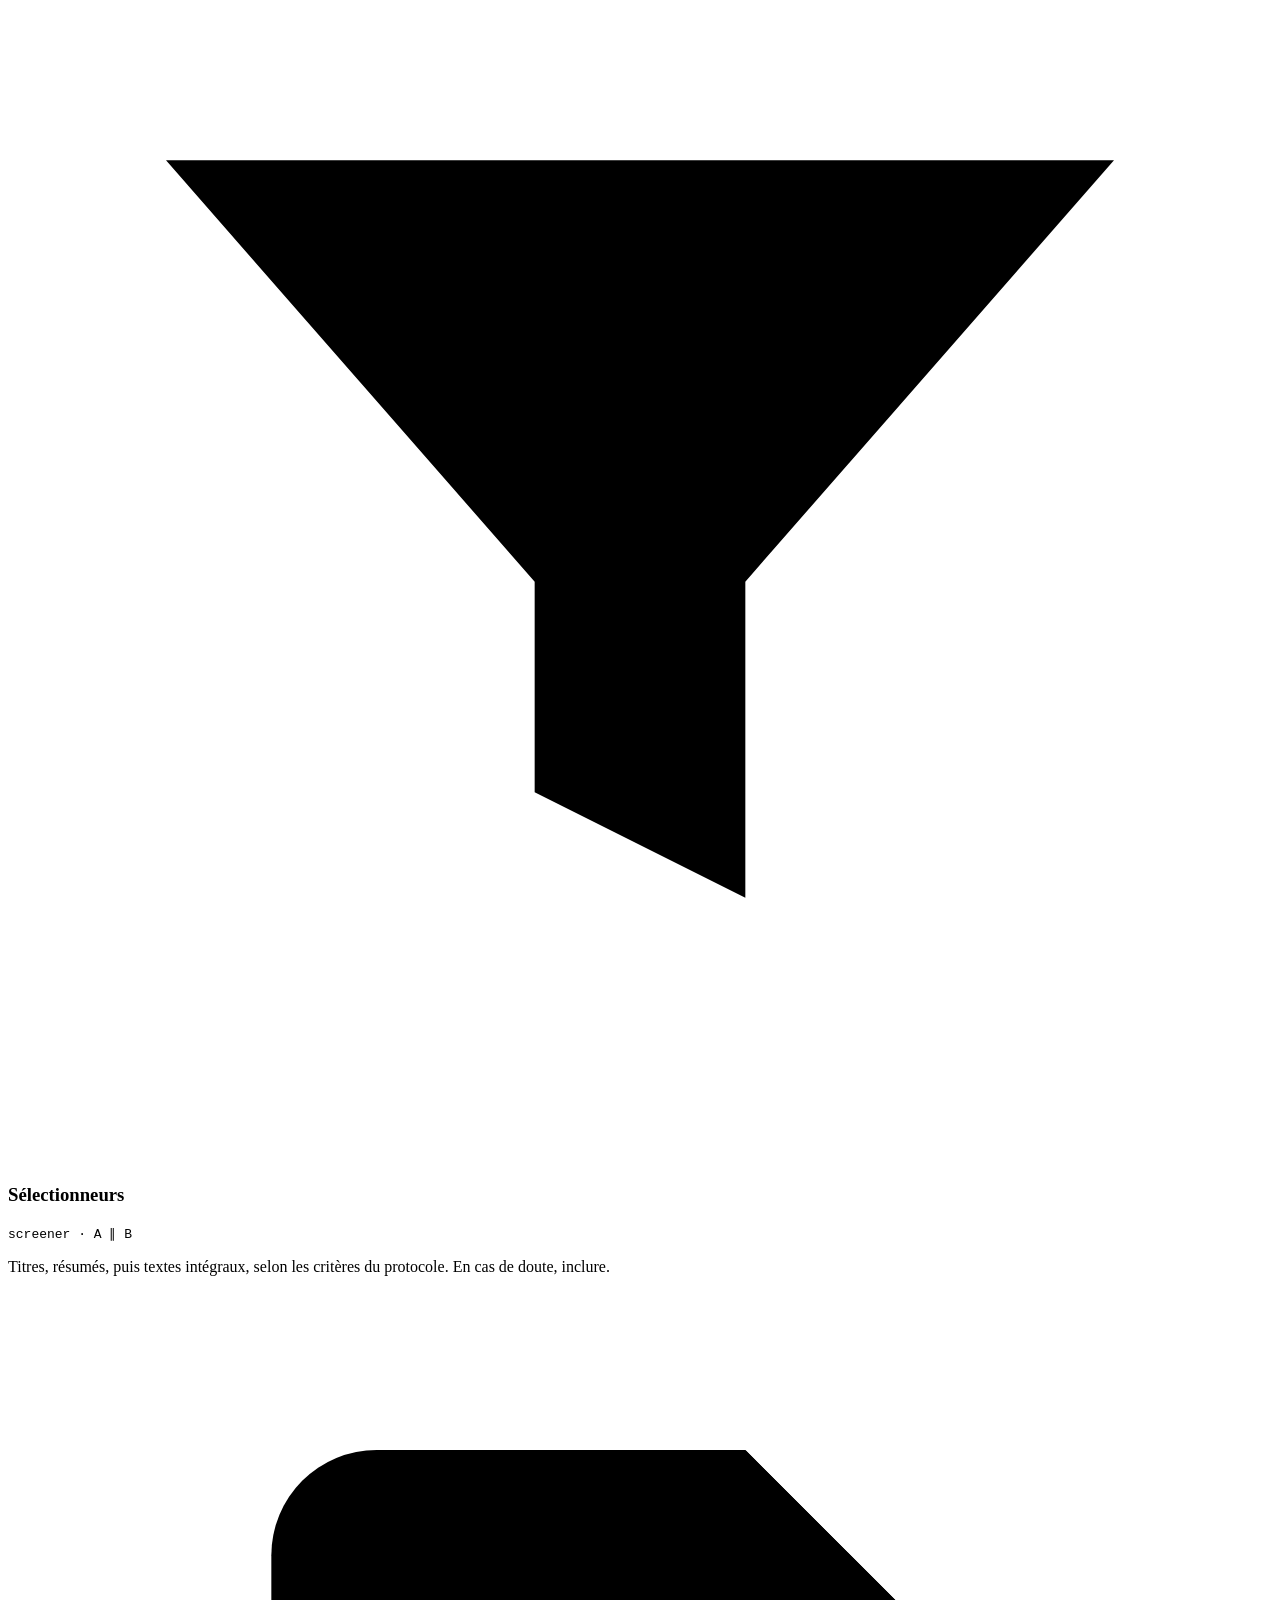
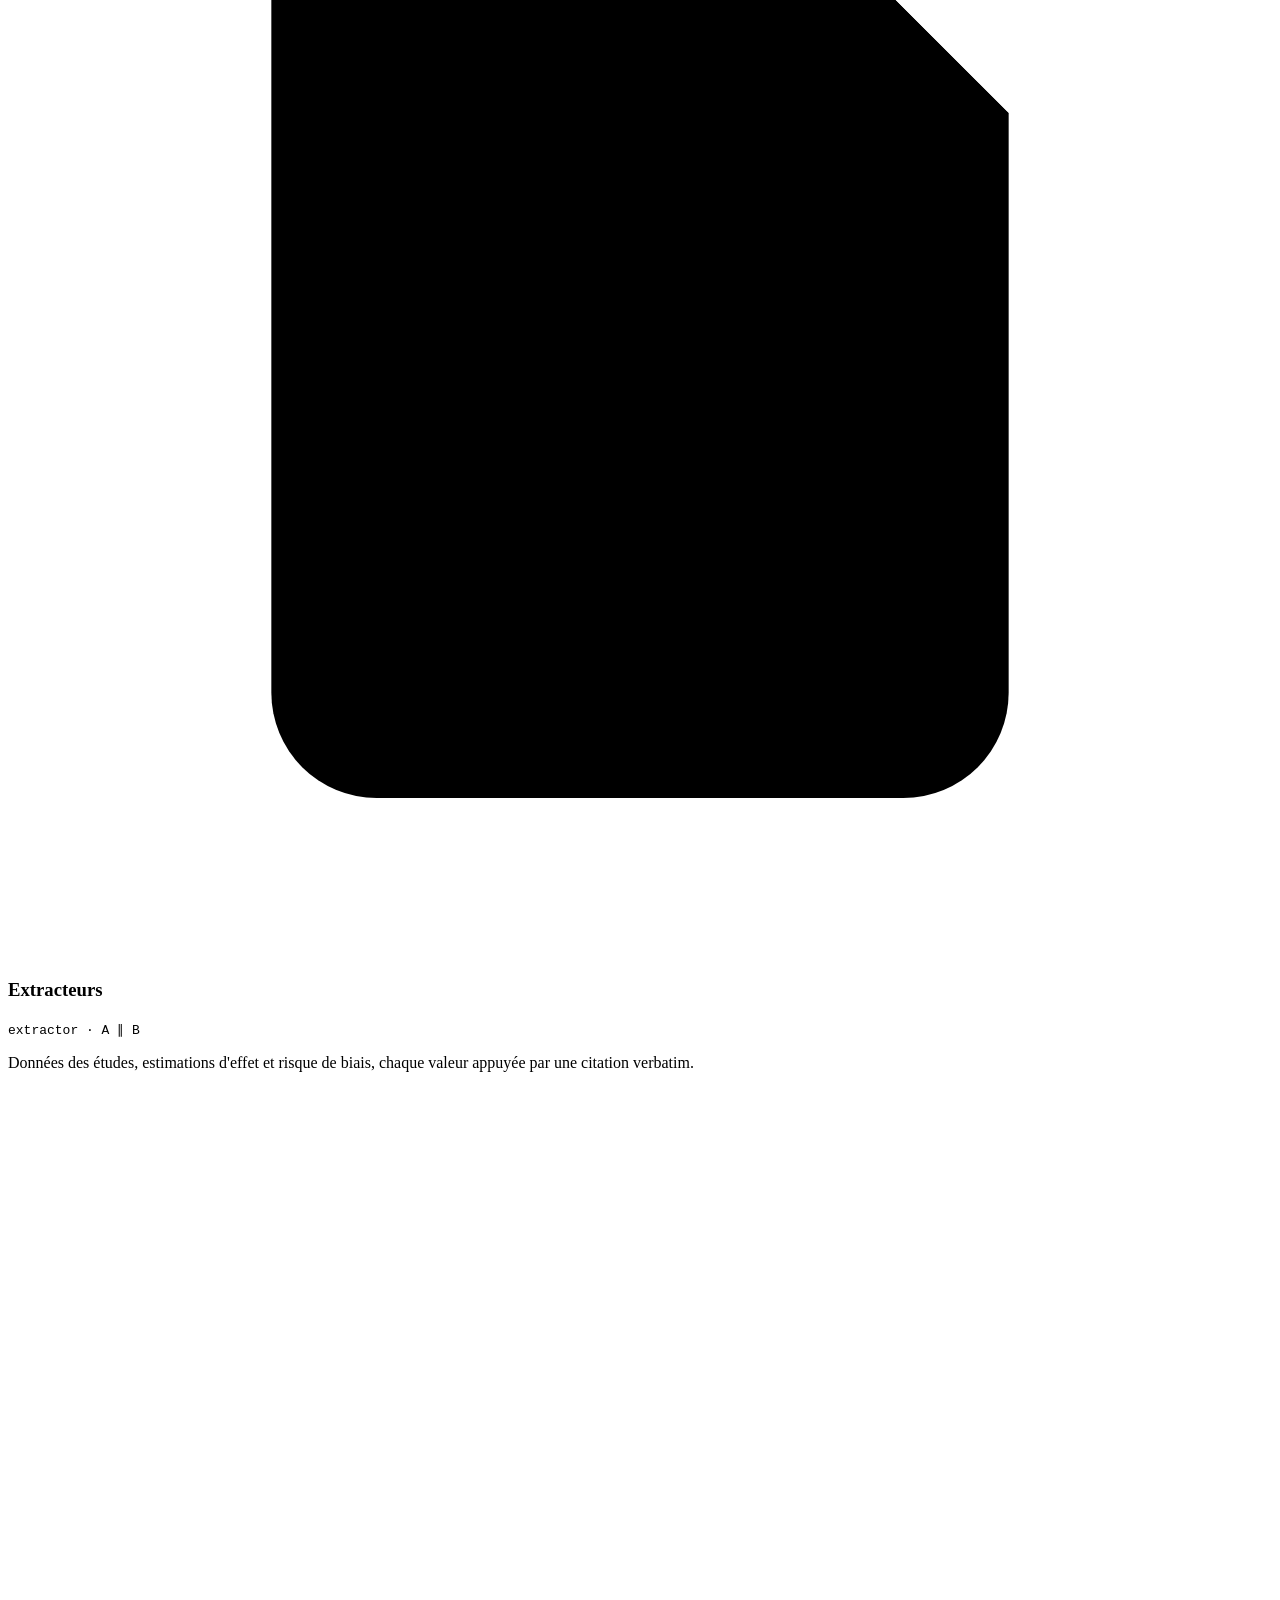
==== commit 83b19484: "Hero: add the screening/arbitration agent animation next to the title Co-Authored-By: Claude Opus 5." ====
--- a/public/fr/index.html
+++ b/public/fr/index.html
@@ -34,13 +34,16 @@
 
 <main>
 <div class="wrap hero">
-  <div class="eyebrow">Open source · v0.8 en développement</div>
-  <h1>Une synthèse des preuves autonome, reproductible et auditable.</h1>
-  <p class="lead">EMET Evidence orchestre des agents LLM et des outils déterministes pour produire des revues systématiques. Chaque chiffre présenté au lecteur est rattaché à un passage de sa source, chaque exclusion à une décision, et chaque contrôle critique doit être validé avant publication.</p>
-  <div class="cta">
-    <a class="btn primary" href="https://github.com/emet-evidence/emet-evidence"><svg class="gh" viewBox="0 0 16 16" aria-hidden="true"><path fill="currentColor" d="M8 0C3.58 0 0 3.58 0 8c0 3.54 2.29 6.53 5.47 7.59.4.07.55-.17.55-.38 0-.19-.01-.82-.01-1.49-2.01.37-2.53-.49-2.69-.94-.09-.23-.48-.94-.82-1.13-.28-.15-.68-.52-.01-.53.63-.01 1.08.58 1.23.82.72 1.21 1.87.87 2.33.66.07-.52.28-.87.51-1.07-1.78-.2-3.64-.89-3.64-3.95 0-.87.31-1.59.82-2.15-.08-.2-.36-1.02.08-2.12 0 0 .67-.21 2.2.82.64-.18 1.32-.27 2-.27.68 0 1.36.09 2 .27 1.53-1.04 2.2-.82 2.2-.82.44 1.1.16 1.92.08 2.12.51.56.82 1.27.82 2.15 0 3.07-1.87 3.75-3.65 3.95.29.25.54.73.54 1.48 0 1.07-.01 1.93-.01 2.2 0 .21.15.46.55.38A8.013 8.013 0 0016 8c0-4.42-3.58-8-8-8z"/></svg>Utiliser gratuitement</a>
-    <a class="btn ghost" href="https://github.com/emet-evidence/emet-evidence/blob/main/methodology/METHODOLOGY.md">Lire la méthodologie (en anglais)</a>
+  <div class="hero-text">
+    <div class="eyebrow">Open source · v0.8 en développement</div>
+    <h1>Une synthèse des preuves autonome, reproductible et auditable.</h1>
+    <p class="lead">EMET Evidence orchestre des agents LLM et des outils déterministes pour produire des revues systématiques. Chaque chiffre présenté au lecteur est rattaché à un passage de sa source, chaque exclusion à une décision, et chaque contrôle critique doit être validé avant publication.</p>
+    <div class="cta">
+      <a class="btn primary" href="https://github.com/emet-evidence/emet-evidence"><svg class="gh" viewBox="0 0 16 16" aria-hidden="true"><path fill="currentColor" d="M8 0C3.58 0 0 3.58 0 8c0 3.54 2.29 6.53 5.47 7.59.4.07.55-.17.55-.38 0-.19-.01-.82-.01-1.49-2.01.37-2.53-.49-2.69-.94-.09-.23-.48-.94-.82-1.13-.28-.15-.68-.52-.01-.53.63-.01 1.08.58 1.23.82.72 1.21 1.87.87 2.33.66.07-.52.28-.87.51-1.07-1.78-.2-3.64-.89-3.64-3.95 0-.87.31-1.59.82-2.15-.08-.2-.36-1.02.08-2.12 0 0 .67-.21 2.2.82.64-.18 1.32-.27 2-.27.68 0 1.36.09 2 .27 1.53-1.04 2.2-.82 2.2-.82.44 1.1.16 1.92.08 2.12.51.56.82 1.27.82 2.15 0 3.07-1.87 3.75-3.65 3.95.29.25.54.73.54 1.48 0 1.07-.01 1.93-.01 2.2 0 .21.15.46.55.38A8.013 8.013 0 0016 8c0-4.42-3.58-8-8-8z"/></svg>Utiliser gratuitement</a>
+      <a class="btn ghost" href="https://github.com/emet-evidence/emet-evidence/blob/main/methodology/METHODOLOGY.md">Lire la méthodologie (en anglais)</a>
+    </div>
   </div>
+  <figure class="hero-anim"><picture><source srcset="/agents-loop.png" media="(prefers-reduced-motion: reduce)"><img src="/agents-loop.gif" width="400" height="300" alt="Animation : l'orchestrateur envoie les mêmes références à deux sélectionneurs indépendants ; un script compare leurs décisions et seule la référence en désaccord est transmise à l'arbitre."></picture></figure>
 </div>
 
 <section id="principes">
